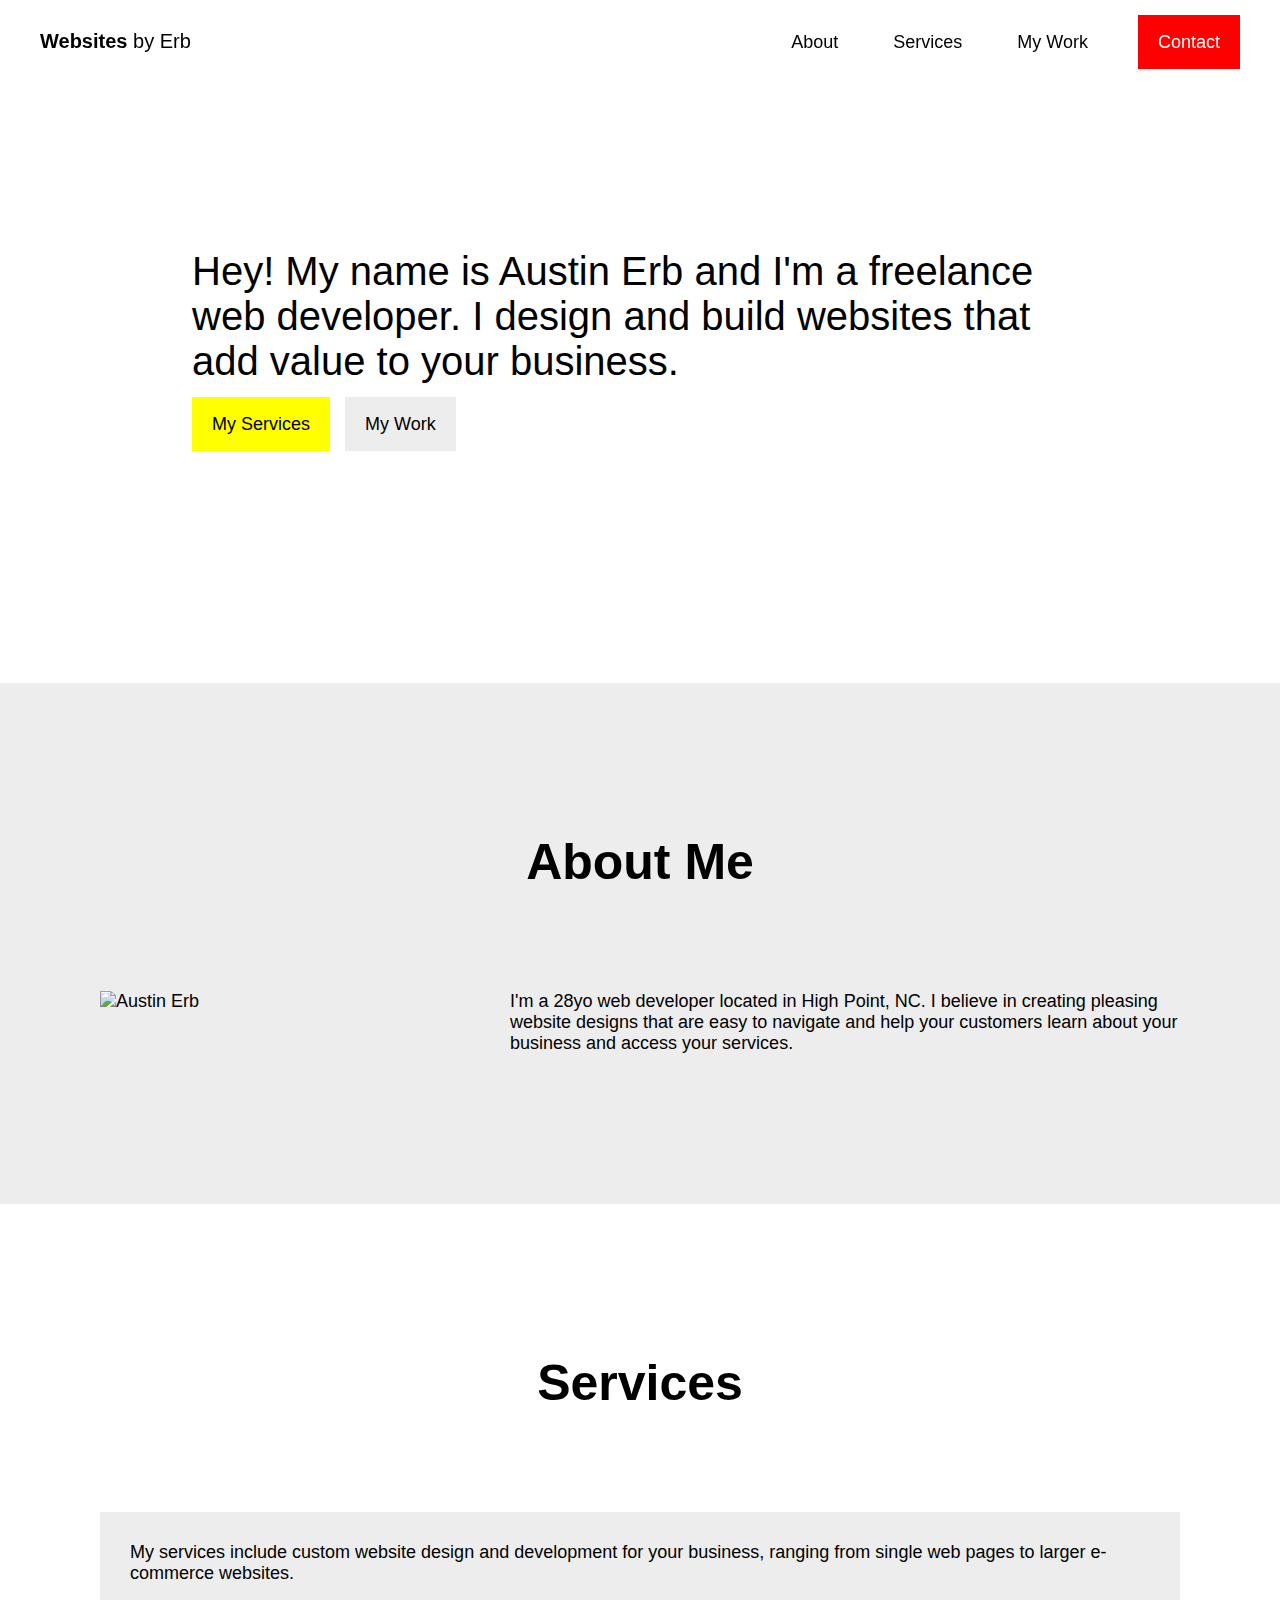
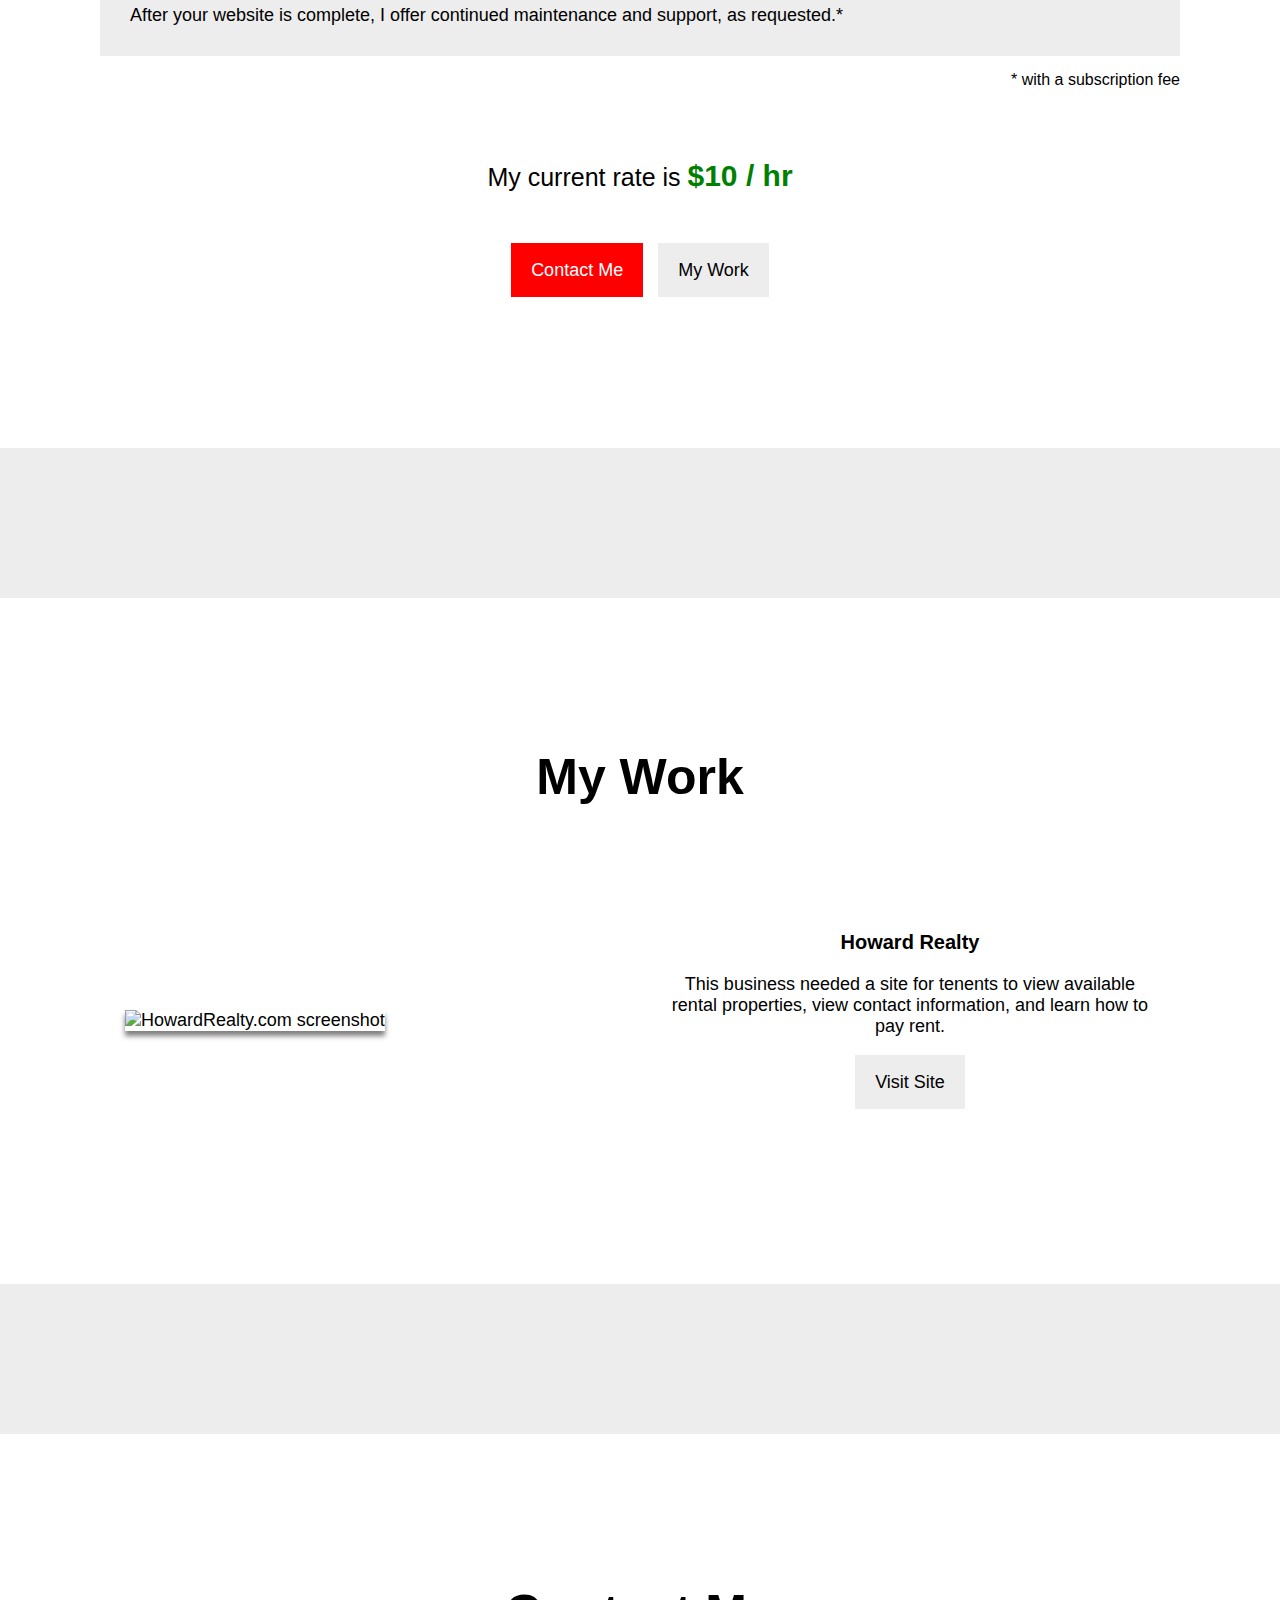
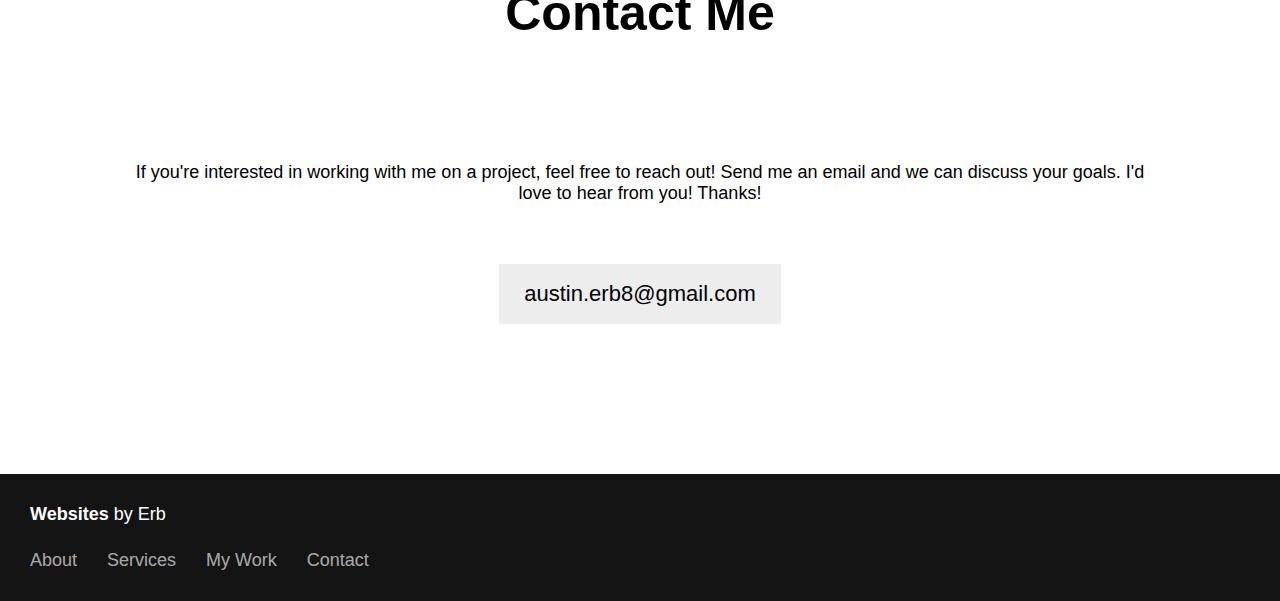
==== index.html @ 7e8a3392 "minor update" ====
<!DOCTYPE html>
<html lang="en" dir="ltr">
  <head>
    <meta charset="utf-8">
    <title>Websites by Erb</title>
    <meta name="viewport" content="width=device-width, initial-scale=1" />
    <link rel="stylesheet" href="styles.css">
    <script defer src="scripts.js" charset="utf-8"></script>
    <script src="http://localhost:35729/livereload.js" charset="utf-8"></script>
  </head>
  <body>
    <div class="body-content">

      <nav>
        <p><a href="index.html"><strong>Websites</strong> by Erb</a></p>
        <ul>
          <li><a href="#about">About</a></li>
          <li><a href="#services">Services</a></li>
          <li><a href="#work">My Work</a></li>
          <li><a href="#contact">Contact</a></li>
        </ul>
      </nav>

      <div class="hero">
        <div class="hero-content">
          <h2>Hey! My name is Austin Erb and I'm a freelance web developer. I design
            and build websites that add value to your business.</h2>
          <ul>
            <li><a href="#services">My Services</a></li>
            <li><a href="#work">My Work</a></li>
          </ul>
        </div>
      </div>

      <div class="about" id="about">
        <h3>About Me</h3>
        <div class="about-content">
          <div class="about-img">
            <img src="me.jpg" alt="Austin Erb">
          </div>
          <div class="about-desc">
            <div class="about-desc-content">
              <p>I'm a 28yo web developer located in High Point, NC. I
                believe in creating pleasing website designs that are
                easy to navigate and help your customers learn about your business
                and access your services.</p>
            </div>
          </div>
        </div>
      </div>

      <div class="services" id="services">
        <h3>Services</h3>
        <div class="services-desc">
          <p>My services include custom website design and development for
          your business, ranging from single web pages to larger e-commerce
          websites.</p>
          <br>
          <p>After your website is complete, I offer continued maintenance and
          support, as requested.*</p>
        </div>
        <p class="services-asterix">* with a subscription fee</p>
        <p class="services-rate">My current rate is <span>$10 / hr</span></p>
        <ul>
          <li><a href="#contact">Contact Me</a></li>
          <li><a href="#work">My Work</a></li>
        </ul>
      </div>

      <div class="divider"></div>

      <div class="work" id="work">
        <h3>My Work</h3>
        <div class="work-item">
          <div class="work-item-img">
            <img src="howardrealty.jpg" alt="HowardRealty.com screenshot">
          </div>
          <div class="work-item-desc">
            <div class="work-item-desc-content">
              <h4>Howard Realty</h4>
              <p class="work-item-desc-info">This business needed a site for tenents to view available
                rental properties, view contact information, and learn how to pay rent.</p>
              <p class="work-item-link"><a href="http://www.jackhowardrealty.com/" target="_blank">Visit Site</a><p>
            </div>
          </div>
        </div>
      </div>

      <div class="divider"></div>

      <div class="contact" id="contact">
        <h3>Contact Me</h3>
        <p class="contact-p">If you're interested in working with me on a project, feel free to reach
        out! Send me an email and we can discuss your goals. I'd love to hear from you! Thanks!</p>

        <div class="contact-email">
          <p><a href="mailto:austin.erb8@gmail.com">austin.erb8@gmail.com</a></p>
        </div>

        <!-- <form class="contact-form" action="" method="">
          <input type="text" name="name" value="" placeholder="Full Name"><br>
          <input type="text" name="email" value="" placeholder="Email"><br>
          <input type="text" name="subject" value="" placeholder="Subject"><br>
          <textarea name="message" rows="8" placeholder="Message"></textarea><br>
          <input type="submit" value="Submit">
        </form> -->
      </div>

      <footer>
        <a class="footer-name" href="index.html"><strong>Websites</strong> by Erb</a>
        <ul>
          <li><a href="#about">About</a></li>
          <li><a href="#services">Services</a></li>
          <li><a href="#work">My Work</a></li>
          <li><a href="#contact">Contact</a></li>
        </ul>
      </footer>
    </div>

    <div class="shapes-container">
      <div class="rect1 shape"></div>
      <div class="rect2 shape"></div>
      <div class="rect3 shape"></div>
      <div class="rect4 shape"></div>

      <div class="circ1 shape"></div>
      <div class="circ2 shape"></div>
      <div class="circ3 shape"></div>
      <div class="circ4 shape"></div>

      <div class="tri1 shape"></div>
      <div class="tri2 shape"></div>
    </div>
  </body>
</html>
---- styles.css ----
:root {
  --color-light-grey: rgba(220,220,220,.5);
  --color-dark-grey: rgba(20,20,20,1);
  --nav-height: 83px;
  --vertical-padding: 150px;
}

* {
  padding: 0;
  margin: 0;
  box-sizing: border-box;
  font-family: sans-serif;
}

a {
  text-decoration: none;
  color: black;
}

h3 {
  font-size: 50px;
}

body {
  width: 100%;
  height: 100vh;
  padding-top: var(--nav-height);
  font-size: 18px;
}

.body-content {
  position: relative;
  z-index: 1;
}

/* nav */

nav {
  background-color: rgba(255,255,255,.5);
  position: fixed;
  top: 0;
  width: 100%;
  height: var(--nav-height);
}

nav p {
  display: inline-block;
  padding: 30px 40px;
  font-size: 20px;
}

nav p a:hover {
  text-decoration: underline;
}

nav ul {
  list-style: none;
  display: inline-block;
  position: absolute;
  right: 40px;
}

nav ul li {
  display: inline-block;
  padding-top: 32px;
}

nav ul li a {
  padding: 17px 20px;;
  margin-left: 10px;
}

nav ul li a:hover {
  background-color: var(--color-light-grey);
}

nav ul li:last-child a {
  background-color: red;
  color: white;
  margin-left: 25px;
}

nav ul li:last-child a:hover {
  background-color: var(--color-light-grey);
  color: black;
}

/* hero */

.hero {
  display: grid;
  grid-template: 1fr / 1fr;
  align-items: center;
  justify-items: center;
  height: 600px;
  padding-bottom: var(--nav-height);
}

.hero-content {
  width: 70%;
}

.hero h2 {
  font-size: 40px;
  font-weight: normal;
  margin-bottom: 30px;
}

.hero ul {
  list-style: none;
}

.hero ul li {
  display: inline-block;
}

.hero ul li {
  margin-right: 10px;
}

.hero ul li a {
  padding: 17px 20px;
}

.hero ul li:first-child a {
  background-color: yellow;
}

.hero ul li:first-child a:hover {
  background-color: var(--color-light-grey);
}

.hero ul li:last-child a {
  background-color: var(--color-light-grey);
}

.hero ul li:last-child a:hover {
  background-color: white;
}

/* about */

.about {
  background-color: var(--color-light-grey);
  padding: var(--vertical-padding) 100px;
  font-size: var(--p-font-size);
}

.about h3 {
  margin-bottom: 100px;
  text-align: center;
}

.about-content {
  display: grid;
  grid-template: 1fr / 1fr 2fr;
}

.about img {
  width: 100%;
}

.about .about-desc {
  padding-left: 50px;
  display: grid;
  grid-template: 1fr / 1fr;
  align-items: center;
}

/* services */

.services {
  padding: var(--vertical-padding) 100px;
}

.services h3 {
  text-align: center;
  margin-bottom: 100px;
}

.services .services-desc {
  padding: 30px;
  background-color: var(--color-light-grey);
  margin-bottom: 15px;
}

.services .services-asterix {
  font-size: 16px;
  text-align: right;
  margin-bottom: 70px;
}

.services .services-rate {
  text-align: center;
  font-size: 25px;
  margin-bottom: 50px;
}

.services .services-rate span {
  color: green;
  font-weight: bold;
  font-size: 30px;
  /* vertical-align: middle; */
}

.services ul {
  text-align: center;
}

.services ul li {
  display: inline-block;
  padding: 17px 0;
}

.services ul li:first-child {
  margin-right: 10px;
}

.services ul li:first-child a {
  background-color: red;
  color: white;
}

.services ul li:first-child a:hover {
  background-color: var(--color-light-grey);
  color: black;
}

.services ul li a {
  background-color: var(--color-light-grey);
  padding: 17px 20px;
}

.services ul li a:hover {
  background-color: white;
  padding: 17px 20px;
}

/* divider */

.divider {
  height: 150px;
  background-color: var(--color-light-grey);
}

/* my work */

.work {
  padding: var(--vertical-padding) 100px;
}

.work h3 {
  margin-bottom: 100px;
  text-align: center;
}

.work .work-item {
  display: grid;
  grid-template: 1fr / 1fr 1fr;
  align-items: center;
  background-color: rgba(255,255,255,0.5);
  padding: 25px;
}

.work .work-item .work-item-img img {
  width: 100%;
  box-shadow: 0px 5px 5px 0px rgba(0,0,0,0.5);
  -webkit-box-shadow: 0px 5px 5px 0px rgba(0,0,0,0.5);
  -moz-box-shadow: 0px 5px 5px 0px rgba(0,0,0,0.5);
}

.work .work-item .work-item-desc {
  padding-left: 25px;
  display: grid;
  grid-template: 1fr / 1fr;
  align-items: center;
  text-align: center;
}

.work .work-item .work-item-desc h4 {
  text-align: center;
  margin-bottom: 20px;
  font-size: 20px;
}

.work .work-item .work-item-desc .work-item-desc-info {
  margin-bottom: 35px;
}

.work .work-item .work-item-desc .work-item-link {
  text-align: center;
  margin: 20px 0 16px;
}

.work .work-item .work-item-desc .work-item-link a {
  padding: 17px 20px;
  background-color: var(--color-light-grey);
  color: black;
}

.work .work-item .work-item-desc .work-item-link a:hover {
  background-color: white;
}

/* contact */

.contact {
  padding: var(--vertical-padding) 100px;
}

.contact h3 {
  text-align: center;
  margin-bottom: 100px;
}

.contact .contact-p {
  margin-bottom: 40px;
  text-align: center;
  background-color: rgba(255,255,255,.5);
  padding: 20px;
}

.contact .contact-email {
  display: grid;
  grid-template: 1fr / 1fr;
  align-items: center;
}

.contact .contact-email p {
  display: inline-block;
  padding: 17px 25px;
  margin: 0 auto;
  text-align: center;
  font-size: 22px;
  color: black;
  background-color: var(--color-light-grey);
}

.contact .contact-email p a:hover {
  text-decoration: underline;
}

/* footer */

footer {
  background-color: var(--color-dark-grey);
  padding: 30px;
}

footer a {
  color: white;
}

footer .footer-name {
  display: block;
  margin-bottom: 25px;
}

footer .footer-name:hover {
  text-decoration: underline;
}

footer ul {
  list-style: none;
}

footer ul li {
  display: inline-block;
  margin-right: 25px;
}

footer ul li a {
  color: rgba(255,255,255,.65);
}

footer ul li a:hover {
  color: white;
}

/* shapes */

.shapes-container {
  position: absolute;
  top: 0;
  left: 0;
  width: 100%;
  overflow-x: hidden;
  overflow-y: hidden;
}

.shape {
  opacity: 0.05;
  position: absolute;
}

.rect1 {
  width: 500px;
  height: 200px;
  background-color: red;
  left: 50%;
  top: 0;
  transform: rotate(50deg);
}

.rect2 {
  width: 5000px;
  height: 60px;
  background-color: green;
  left: 10%;
  top: 350px;
}

.rect3 {
  width: 500px;
  height: 700px;
  background-color: violet;
  top: 800px;
  left: -20%;
}

.rect4 {
  width: 1000px;
  height: 50px;
  background-color: green;
  top: 1900px;
  left: -20%;
}

.rect4 {
  width: 300px;
  height: 800px;
  background-color: indigo;
  top: 2250px;
  left: 0%;
}

.circ1 {
  width: 650px;
  height: 650px;
  border-radius: 50%;
  background-color: blue;
  top: -100px;
  left: -10%;
}

.circ2 {
  width: 700px;
  height: 700px;
  border-radius: 50%;
  background-color: orange;
  top: 1200px;
  left: 80%;
}

.circ3 {
  width: 300px;
  height: 300px;
  border-radius: 50%;
  background-color: yellow;
  top: 1500px;
  left: 90%;
}

.circ4 {
  width: 300px;
  height: 300px;
  border-radius: 50%;
  background-color: blue;
  top: 2000px;
  left: -10%;
}

.tri1 {
  border-left: 200px solid transparent;
  border-right: 200px solid transparent;
  border-top: 300px solid orange;
  top: 600px;
  left: 60%;
}

.tri2 {
  border-left: 200px solid transparent;
  border-right: 200px solid transparent;
  border-top: 300px solid red;
  top: 1700px;
  left: -10%;
  transform: rotate(50deg);
}
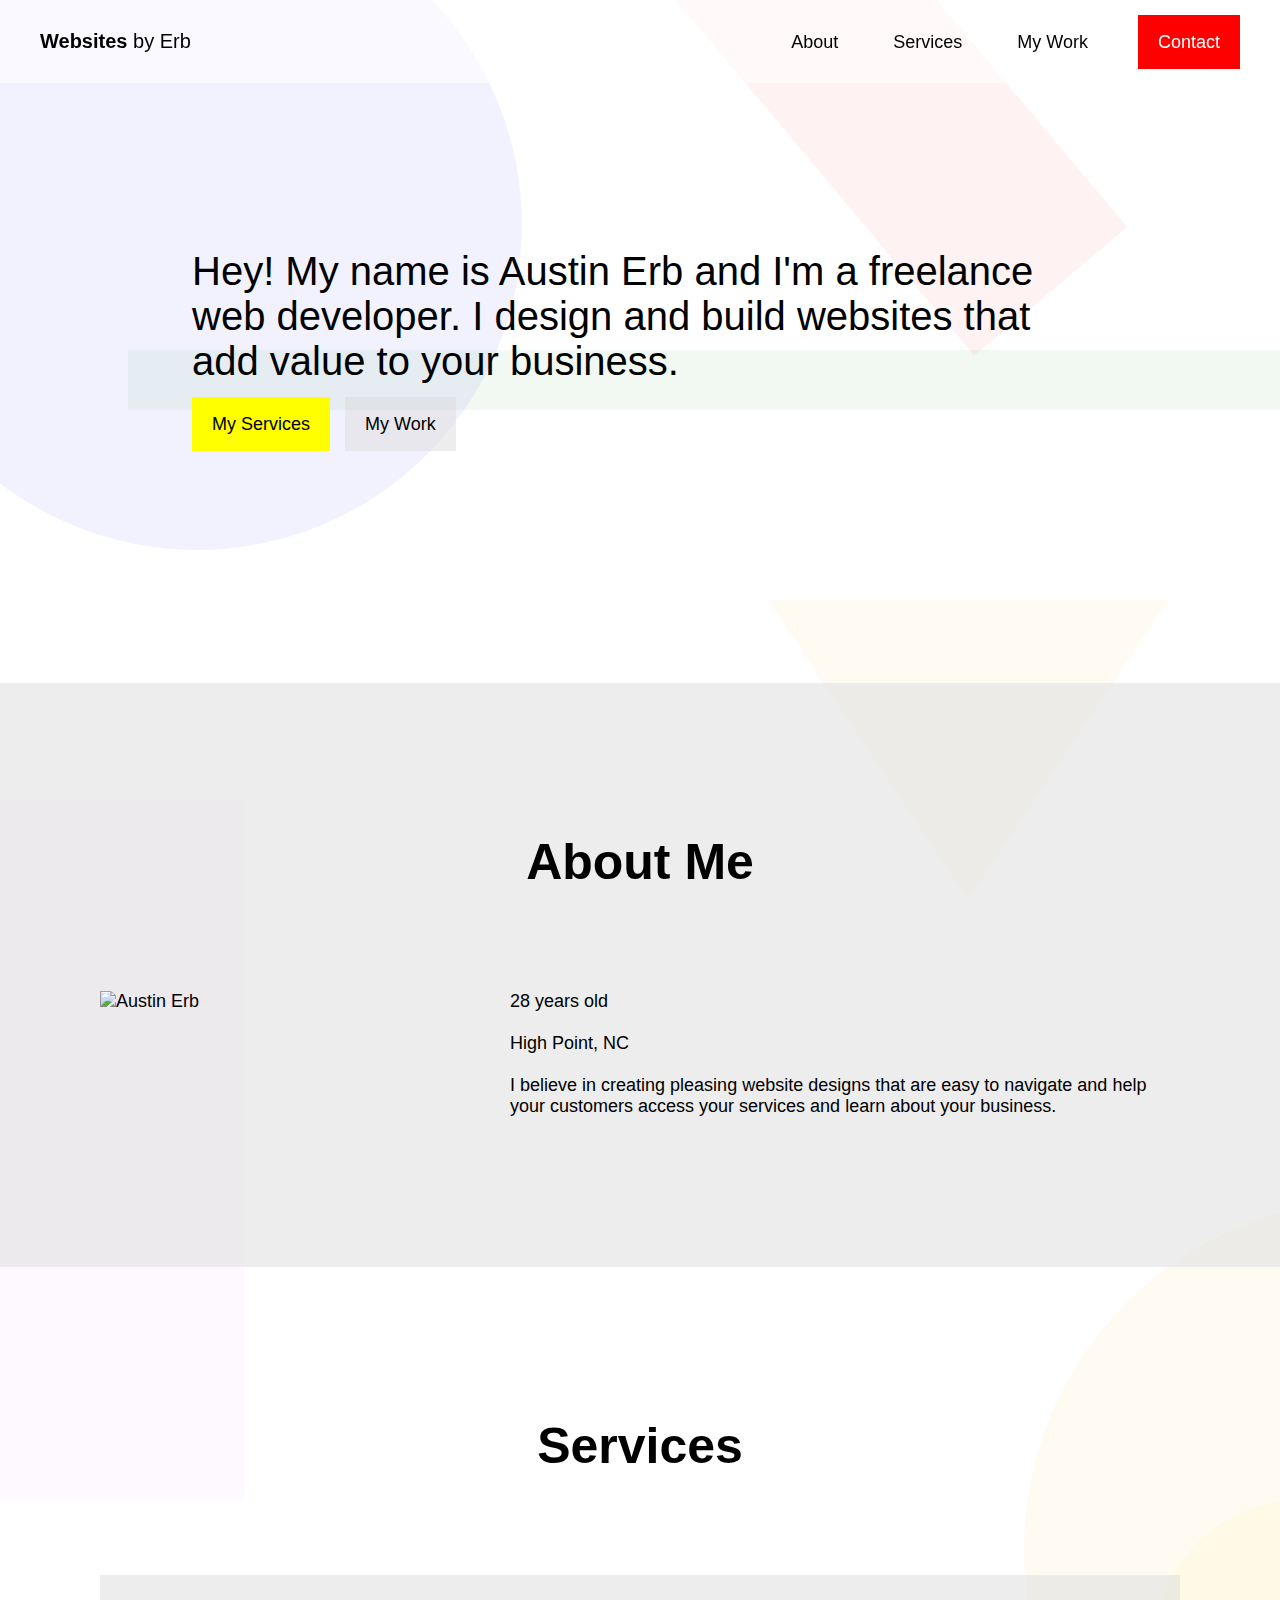
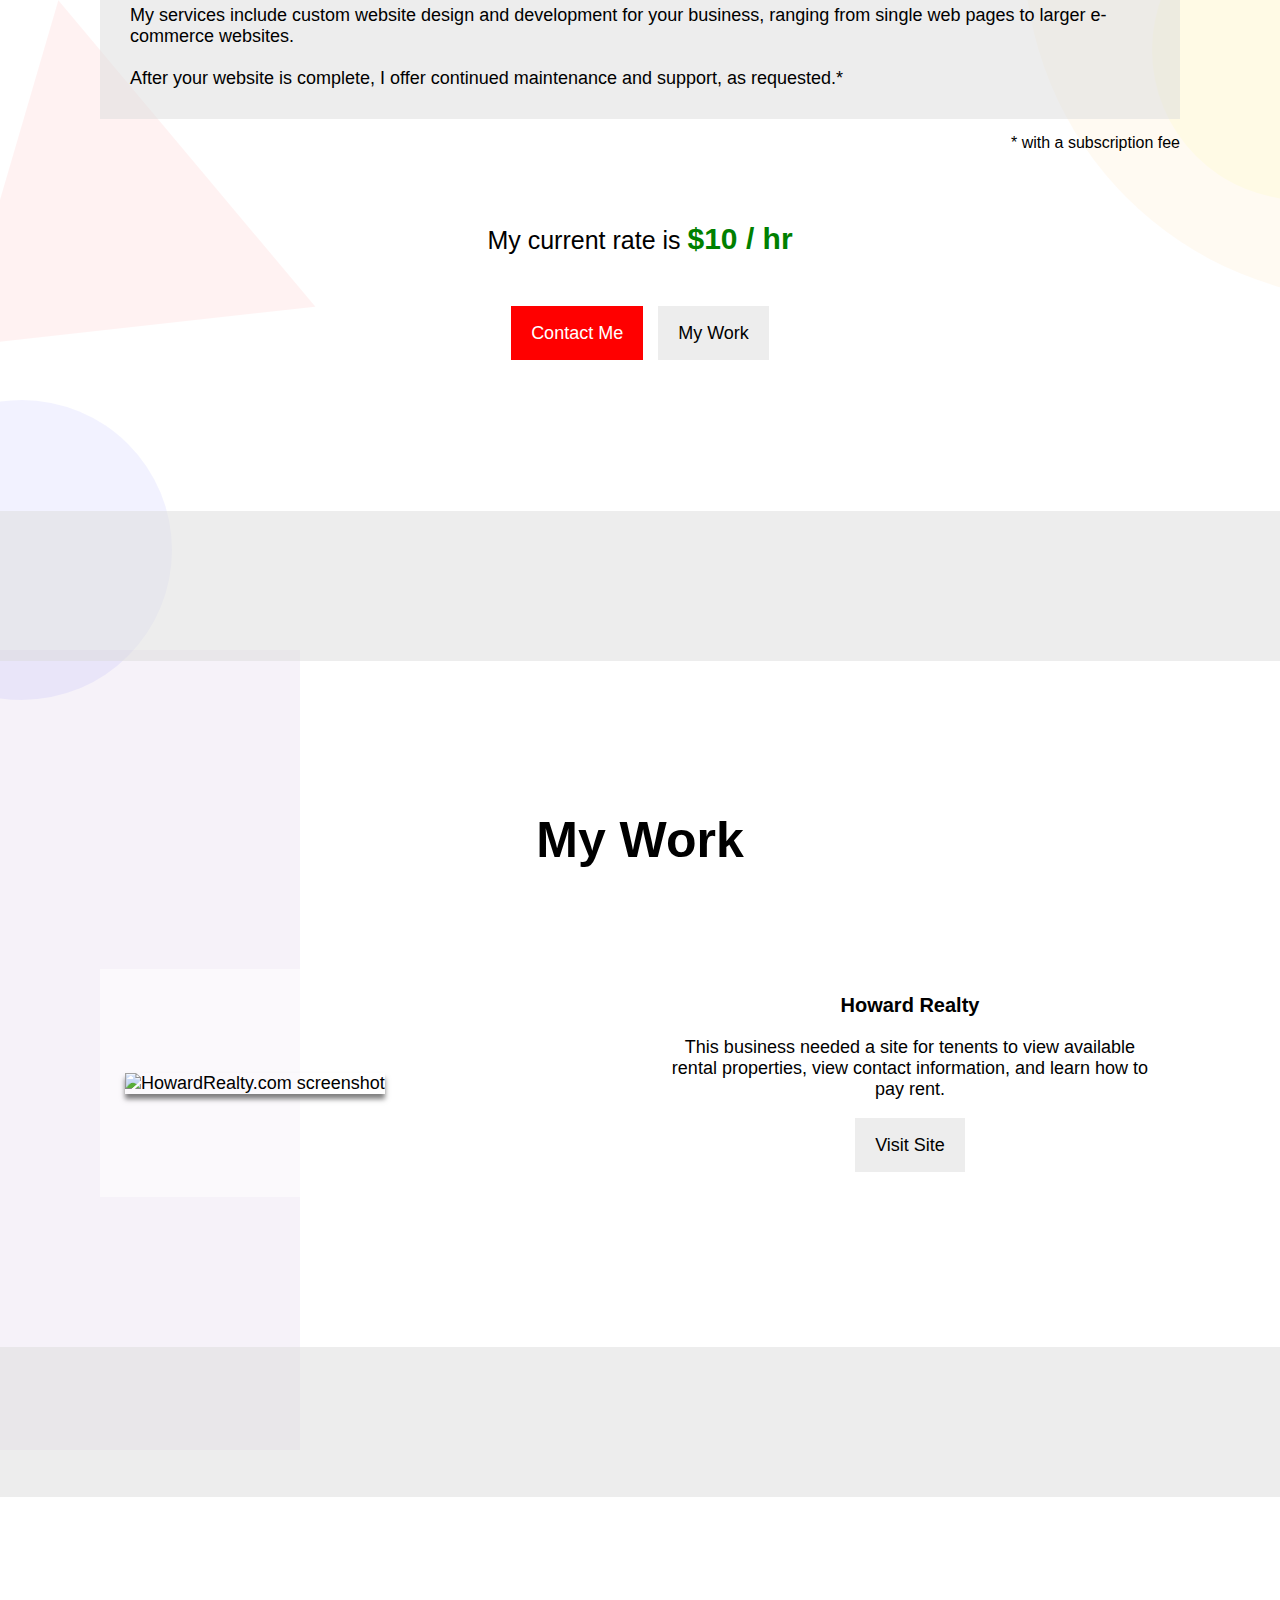
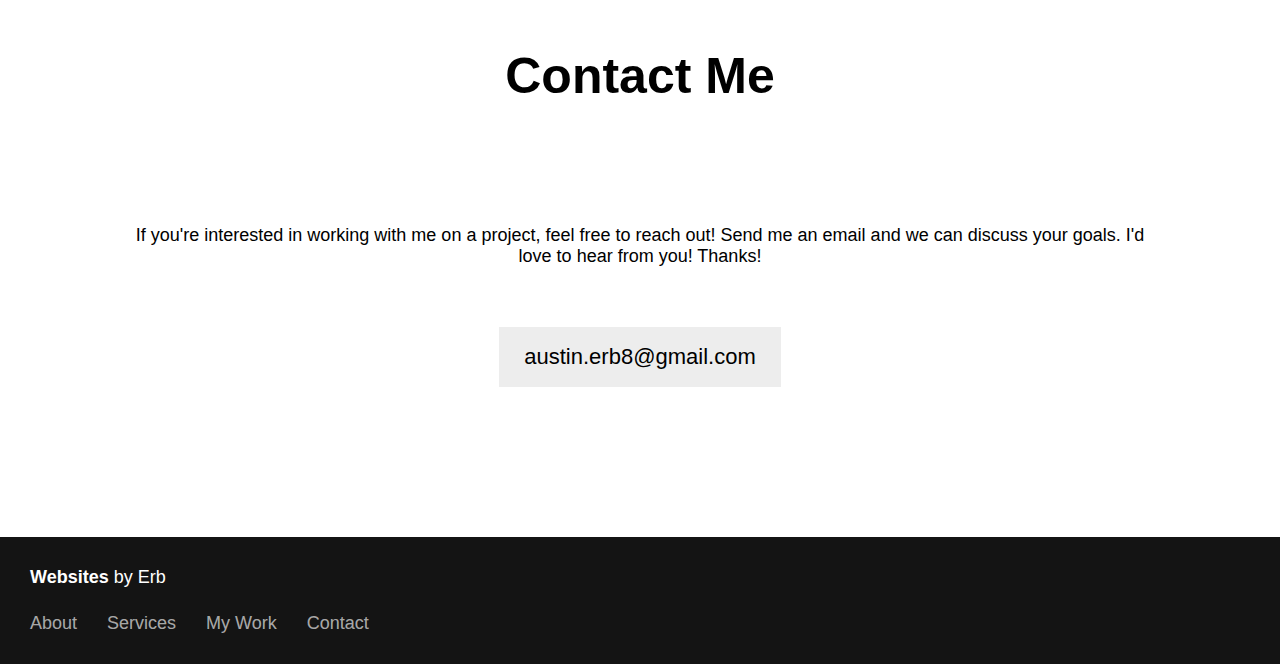
==== commit ed05d805: "add mobile menu" ====
--- a/index.html
+++ b/index.html
@@ -6,6 +6,7 @@
     <meta name="viewport" content="width=device-width, initial-scale=1" />
     <link rel="stylesheet" href="styles.css">
     <script defer src="scripts.js" charset="utf-8"></script>
+    <script src="https://kit.fontawesome.com/749b5d6312.js" crossorigin="anonymous"></script>
     <script src="http://localhost:35729/livereload.js" charset="utf-8"></script>
   </head>
   <body>
@@ -13,12 +14,24 @@
 
       <nav>
         <p><a href="index.html"><strong>Websites</strong> by Erb</a></p>
-        <ul>
+        <div class="nav-menu-btn">
+          <div class="nav-menu-bars"><i class="fa-solid fa-bars"></i></i></div>
+          <div class="nav-menu-close hidden"><i class="fa-solid fa-xmark"></i></div>
+        </div>
+        <ul class="nav-menu-desktop">
           <li><a href="#about">About</a></li>
           <li><a href="#services">Services</a></li>
           <li><a href="#work">My Work</a></li>
           <li><a href="#contact">Contact</a></li>
         </ul>
+        <div class="nav-menu-mobile-container hidden">
+          <ul class="nav-menu-mobile">
+            <li><a href="#about">About</a></li>
+            <li><a href="#services">Services</a></li>
+            <li><a href="#work">My Work</a></li>
+            <li><a href="#contact">Contact</a></li>
+          </ul>
+        </div>
       </nav>
 
       <div class="hero">
@@ -40,10 +53,13 @@
           </div>
           <div class="about-desc">
             <div class="about-desc-content">
-              <p>I'm a 28yo web developer located in High Point, NC. I
-                believe in creating pleasing website designs that are
-                easy to navigate and help your customers learn about your business
-                and access your services.</p>
+              <p class="age"><i class="fa-solid fa-child"></i> 28 years old</p>
+              <br>
+              <p class="location"><i class="fa-solid fa-location-dot"></i> High Point, NC</p>
+              <br>
+              <p class="quote"><i class="fa-solid fa-quote-left"></i> I believe in creating pleasing website designs that are
+                easy to navigate and help your customers access your services
+                and learn about your business.</p>
             </div>
           </div>
         </div>
--- a/styles.css
+++ b/styles.css
@@ -31,6 +31,10 @@
 .body-content {
   position: relative;
   z-index: 1;
+}
+
+.hidden {
+  display: none;
 }
 
 /* nav */
@@ -41,6 +45,10 @@
   top: 0;
   width: 100%;
   height: var(--nav-height);
+}
+
+nav .nav-menu-btn {
+  display: none;
 }
 
 nav p {
@@ -486,3 +494,60 @@
   left: -10%;
   transform: rotate(50deg);
 }
+
+/* media queries */
+
+@media (max-width: 785px) {
+
+  nav .nav-menu-btn {
+    display: block;
+    background-color: var(--color-light-grey);
+    display: inline-block;
+    padding: 17px 20px;
+    position: absolute;
+    z-index: 10;
+    right: 20px;
+    top: 14px;
+  }
+
+  nav .nav-menu-btn:hover {
+    cursor: pointer;
+    background-color: rgba(255,255,255,.5);
+  }
+
+  nav .nav-menu-btn .nav-menu-close {
+  }
+
+  nav .nav-menu-desktop {
+    display: none;
+  }
+
+  nav .nav-menu-mobile {
+    background-color: rgba(255,255,255,.95);
+    position: fixed;
+    right: 0;
+    top: 0;
+    padding: 100px;
+    height: 100vh;
+    display: grid;
+    grid-template: 1fr 1fr 1fr 1fr / 1fr;
+    padding: 100px;
+    align-items: center;
+    justify-items: center;
+  }
+
+  nav .nav-menu-mobile li {
+    display: block;
+    text-align: center;
+    padding-top: 0;
+    margin-bottom: 30px;
+  }
+
+  nav ul li a {
+    margin-left: 0;
+  }
+
+  nav ul li:last-child a {
+    margin-left: 0;
+  }
+}
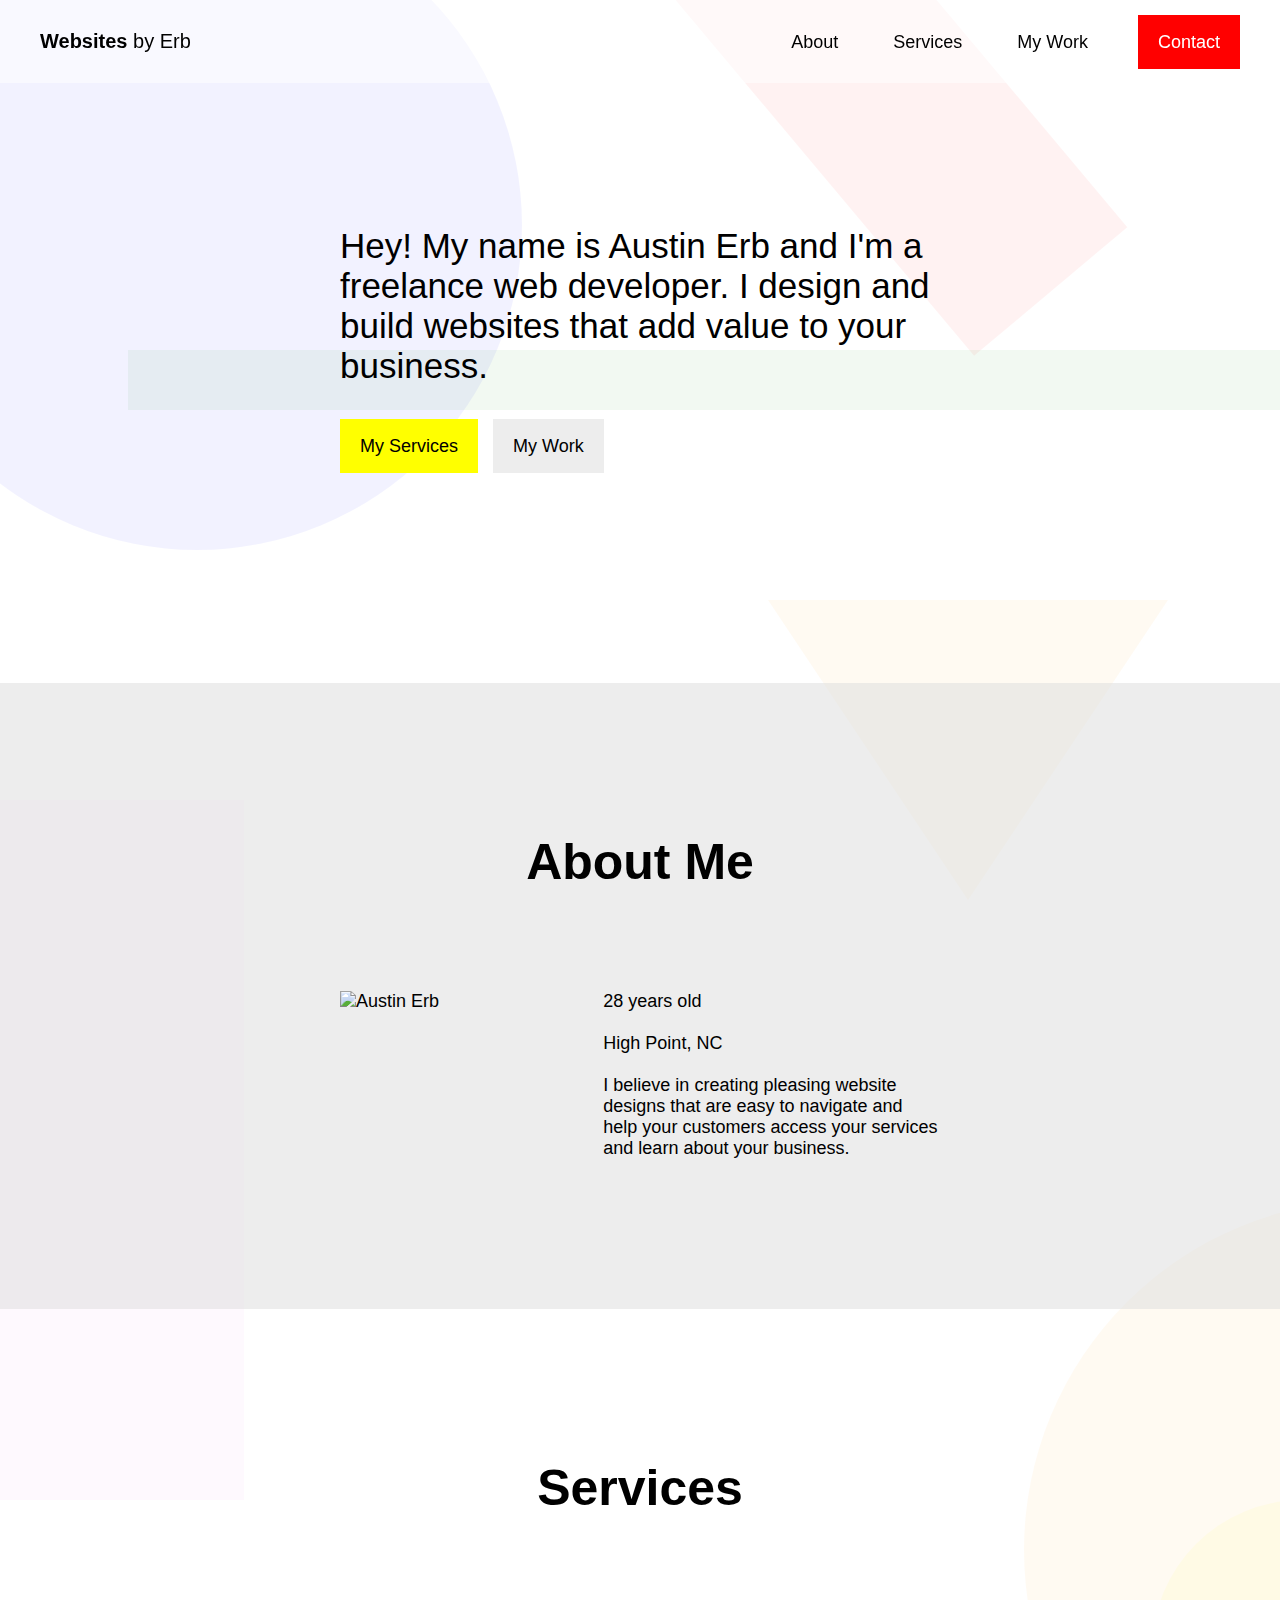
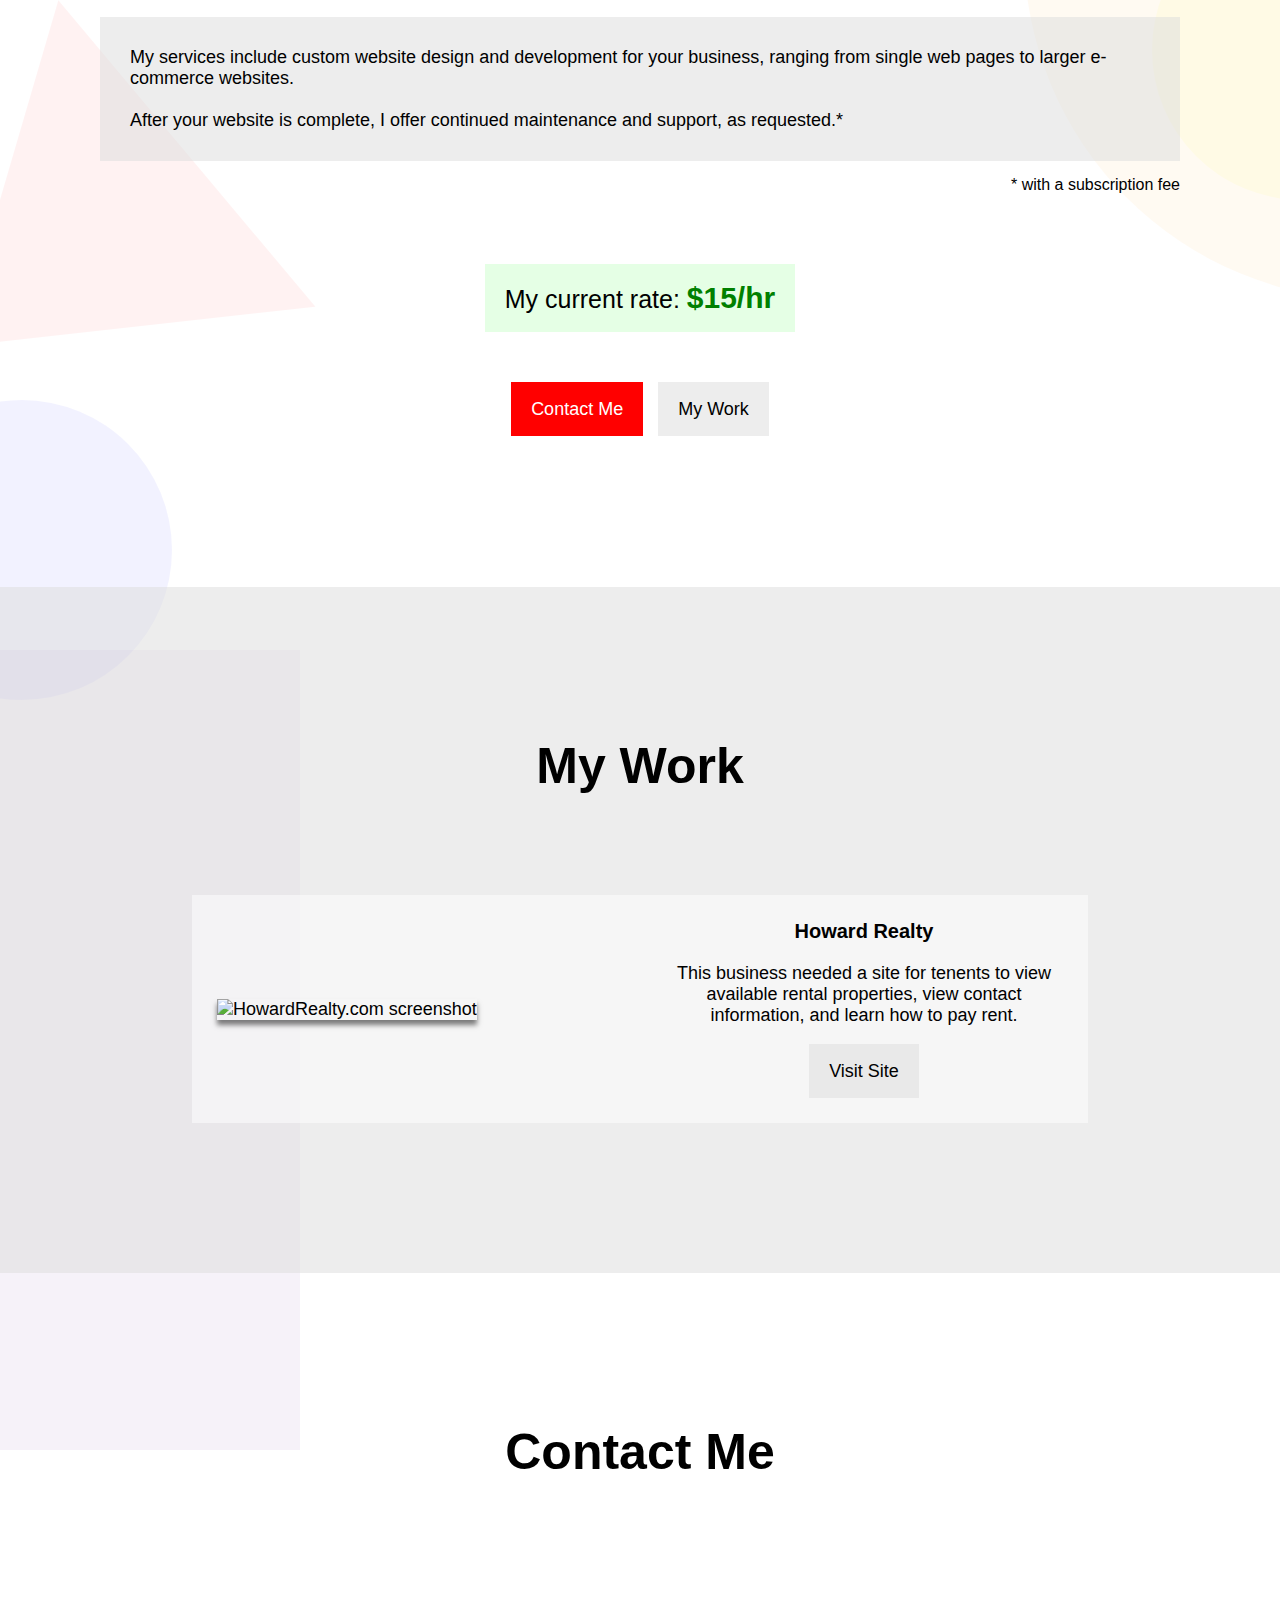
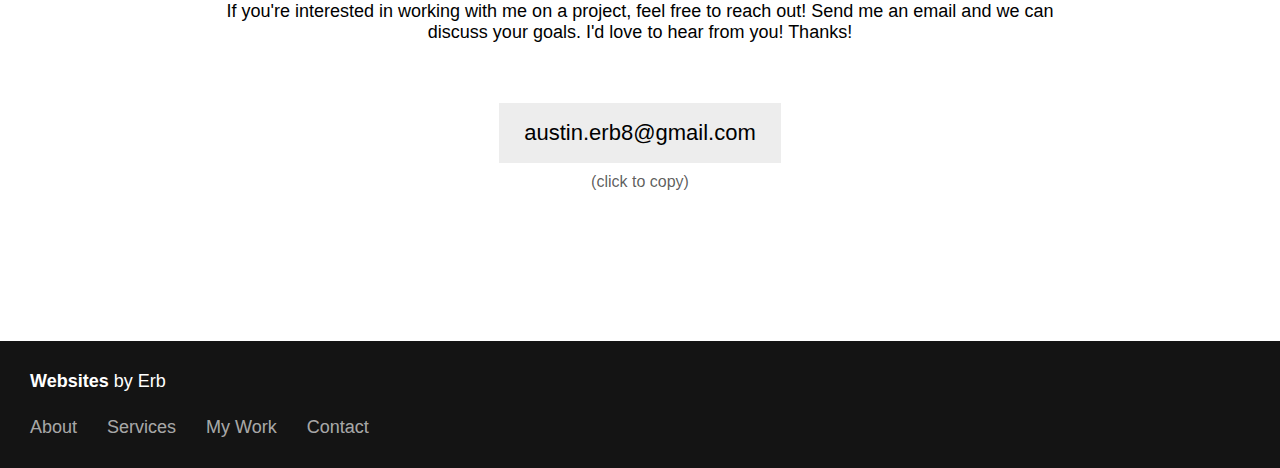
==== commit cc921304: "add mobile styles and copy to clipboard" ====
--- a/index.html
+++ b/index.html
@@ -32,6 +32,7 @@
             <li><a href="#contact">Contact</a></li>
           </ul>
         </div>
+        <div class="nav-menu-mobile-clickaway hidden"></div>
       </nav>
 
       <div class="hero">
@@ -53,13 +54,22 @@
           </div>
           <div class="about-desc">
             <div class="about-desc-content">
-              <p class="age"><i class="fa-solid fa-child"></i> 28 years old</p>
+              <p class="age">
+                <i class="fa-solid fa-child"></i>
+                <span>28 years old</span>
+              </p>
               <br>
-              <p class="location"><i class="fa-solid fa-location-dot"></i> High Point, NC</p>
+              <p class="location">
+                <i class="fa-solid fa-location-dot"></i>
+                <span>High Point, NC</span>
+              </p>
               <br>
-              <p class="quote"><i class="fa-solid fa-quote-left"></i> I believe in creating pleasing website designs that are
+              <p class="quote">
+                <i class="fa-solid fa-quote-left"></i>
+                <span>I believe in creating pleasing website designs that are
                 easy to navigate and help your customers access your services
-                and learn about your business.</p>
+                and learn about your business.</span>
+              </p>
             </div>
           </div>
         </div>
@@ -76,50 +86,51 @@
           support, as requested.*</p>
         </div>
         <p class="services-asterix">* with a subscription fee</p>
-        <p class="services-rate">My current rate is <span>$10 / hr</span></p>
+        <div class="services-rate">
+          <p>My current rate: <span>$15/hr</span></p>
+        </div>
         <ul>
           <li><a href="#contact">Contact Me</a></li>
           <li><a href="#work">My Work</a></li>
         </ul>
       </div>
 
-      <div class="divider"></div>
-
       <div class="work" id="work">
         <h3>My Work</h3>
-        <div class="work-item">
-          <div class="work-item-img">
-            <img src="howardrealty.jpg" alt="HowardRealty.com screenshot">
-          </div>
-          <div class="work-item-desc">
-            <div class="work-item-desc-content">
-              <h4>Howard Realty</h4>
-              <p class="work-item-desc-info">This business needed a site for tenents to view available
-                rental properties, view contact information, and learn how to pay rent.</p>
-              <p class="work-item-link"><a href="http://www.jackhowardrealty.com/" target="_blank">Visit Site</a><p>
+        <div class="work-content">
+          <div class="work-item">
+            <div class="work-item-img">
+              <img src="howardrealty.jpg" alt="HowardRealty.com screenshot">
+            </div>
+            <div class="work-item-desc">
+              <div class="work-item-desc-content">
+                <h4>Howard Realty</h4>
+                <p class="work-item-desc-info">This business needed a site for tenents to view available
+                  rental properties, view contact information, and learn how to pay rent.</p>
+                <p class="work-item-link"><a href="http://www.jackhowardrealty.com/" target="_blank">Visit Site</a><p>
+              </div>
             </div>
           </div>
         </div>
       </div>
 
-      <div class="divider"></div>
-
       <div class="contact" id="contact">
         <h3>Contact Me</h3>
-        <p class="contact-p">If you're interested in working with me on a project, feel free to reach
-        out! Send me an email and we can discuss your goals. I'd love to hear from you! Thanks!</p>
+        <div class="contact-content">
+          <p class="contact-p">If you're interested in working with me on a project, feel free to reach
+          out! Send me an email and we can discuss your goals. I'd love to hear from you! Thanks!</p>
 
-        <div class="contact-email">
-          <p><a href="mailto:austin.erb8@gmail.com">austin.erb8@gmail.com</a></p>
+          <div class="contact-email">
+            <p>austin.erb8@gmail.com</p>
+          </div>
+          <p class="contact-email-message">(click to copy)</p>
         </div>
 
-        <!-- <form class="contact-form" action="" method="">
-          <input type="text" name="name" value="" placeholder="Full Name"><br>
-          <input type="text" name="email" value="" placeholder="Email"><br>
-          <input type="text" name="subject" value="" placeholder="Subject"><br>
-          <textarea name="message" rows="8" placeholder="Message"></textarea><br>
-          <input type="submit" value="Submit">
-        </form> -->
+        <div class="contact-email-display-msg-container hidden">
+          <div class="contact-email-display-msg">
+            <p>Copied!</p>
+          </div>
+        </div>
       </div>
 
       <footer>
--- a/styles.css
+++ b/styles.css
@@ -61,34 +61,34 @@
   text-decoration: underline;
 }
 
-nav ul {
+nav .nav-menu-desktop {
   list-style: none;
   display: inline-block;
   position: absolute;
   right: 40px;
 }
 
-nav ul li {
+nav .nav-menu-desktop li {
   display: inline-block;
   padding-top: 32px;
 }
 
-nav ul li a {
+nav .nav-menu-desktop li a {
   padding: 17px 20px;;
   margin-left: 10px;
 }
 
-nav ul li a:hover {
-  background-color: var(--color-light-grey);
-}
-
-nav ul li:last-child a {
+nav .nav-menu-desktop li a:hover {
+  background-color: var(--color-light-grey);
+}
+
+nav .nav-menu-desktop li:last-child a {
   background-color: red;
   color: white;
   margin-left: 25px;
 }
 
-nav ul li:last-child a:hover {
+nav .nav-menu-desktop li:last-child a:hover {
   background-color: var(--color-light-grey);
   color: black;
 }
@@ -106,12 +106,13 @@
 
 .hero-content {
   width: 70%;
+  max-width: 600px;
 }
 
 .hero h2 {
-  font-size: 40px;
+  font-size: 35px;
   font-weight: normal;
-  margin-bottom: 30px;
+  margin-bottom: 50px;
 }
 
 .hero ul {
@@ -150,7 +151,7 @@
 
 .about {
   background-color: var(--color-light-grey);
-  padding: var(--vertical-padding) 100px;
+  padding: var(--vertical-padding) 0;
   font-size: var(--p-font-size);
 }
 
@@ -162,6 +163,10 @@
 .about-content {
   display: grid;
   grid-template: 1fr / 1fr 2fr;
+  width: 70%;
+  max-width: 600px;
+  margin: 0 auto;
+  column-gap: 50px;
 }
 
 .about img {
@@ -169,10 +174,19 @@
 }
 
 .about .about-desc {
-  padding-left: 50px;
   display: grid;
   grid-template: 1fr / 1fr;
   align-items: center;
+}
+
+.about .about-desc-content p {
+  display: grid;
+  grid-template: 1fr / 20px 1fr;
+  column-gap: 10px;
+}
+
+.about .about-desc-content i {
+  text-align: center;
 }
 
 /* services */
@@ -199,16 +213,25 @@
 }
 
 .services .services-rate {
-  text-align: center;
   font-size: 25px;
   margin-bottom: 50px;
-}
-
-.services .services-rate span {
+  display: grid;
+  grid-template: 1fr / 1fr;
+  align-items: center;
+}
+
+.services .services-rate p {
+  display: inline-block;
+  text-align: center;
+  background-color: rgba(0,255,0,.1);
+  padding: 17px 20px;
+  margin: 0 auto;
+}
+
+.services .services-rate p span {
   color: green;
   font-weight: bold;
   font-size: 30px;
-  /* vertical-align: middle; */
 }
 
 .services ul {
@@ -244,22 +267,21 @@
   padding: 17px 20px;
 }
 
-/* divider */
-
-.divider {
-  height: 150px;
-  background-color: var(--color-light-grey);
-}
-
 /* my work */
 
 .work {
-  padding: var(--vertical-padding) 100px;
+  padding: var(--vertical-padding) 0;
+  background-color: var(--color-light-grey);
 }
 
 .work h3 {
   margin-bottom: 100px;
   text-align: center;
+}
+
+.work-content {
+  width: 70%;
+  margin: 0 auto;
 }
 
 .work .work-item {
@@ -313,12 +335,17 @@
 /* contact */
 
 .contact {
-  padding: var(--vertical-padding) 100px;
+  padding: var(--vertical-padding) 0;
 }
 
 .contact h3 {
   text-align: center;
   margin-bottom: 100px;
+}
+
+.contact-content {
+  width: 70%;
+  margin: 0 auto;
 }
 
 .contact .contact-p {
@@ -332,6 +359,7 @@
   display: grid;
   grid-template: 1fr / 1fr;
   align-items: center;
+  margin-bottom: 10px;
 }
 
 .contact .contact-email p {
@@ -346,6 +374,36 @@
 
 .contact .contact-email p a:hover {
   text-decoration: underline;
+}
+
+.contact .contact-email-message {
+  text-align: center;
+  color: rgba(0,0,0,.65);
+  font-size: 16px;
+}
+
+.contact .contact-email-display-msg-container {
+  position: fixed;
+  top: 0;
+  left: 0;
+  width: 100%;
+  height: 100vh;
+  z-index: 5;
+}
+
+.contact .contact-email-display-msg {
+  width: 100%;
+  height: 100vh;
+  display: grid;
+  grid-template: 1fr / 1fr;
+  align-items: center;
+  justify-items: center;
+}
+
+.contact .contact-email-display-msg p {
+  background-color: red;
+  padding: 17px 20px;
+  color: white;
 }
 
 /* footer */
@@ -375,6 +433,10 @@
 footer ul li {
   display: inline-block;
   margin-right: 25px;
+}
+
+footer ul li:last-child {
+  margin-right: 0;
 }
 
 footer ul li a {
@@ -497,7 +559,52 @@
 
 /* media queries */
 
+@media (max-width: 600px) {
+  .hero h2 {
+    font-size: 30px;
+  }
+
+  .about-content {
+    grid-template: 1fr / 2fr 3fr;
+  }
+}
+
 @media (max-width: 785px) {
+  .hero-content {
+    width: 90%;
+  }
+
+  .about-content {
+    width: 90%;
+    column-gap: 35px;
+  }
+
+  .services {
+    width: 90%;
+    margin: 0 auto;
+    padding-left: 0;
+    padding-right: 0;
+  }
+
+  .work {
+    padding-left: 0;
+    padding-right: 0;
+  }
+
+  .work-content {
+    width: 90%;
+  }
+
+  .contact-content {
+    width: 90%;
+  }
+
+  /* nav */
+
+  nav p {
+    display: inline-block;
+    padding-left: 20px;
+  }
 
   nav .nav-menu-btn {
     display: block;
@@ -522,18 +629,46 @@
     display: none;
   }
 
-  nav .nav-menu-mobile {
+  nav .nav-menu-mobile-container {
     background-color: rgba(255,255,255,.95);
     position: fixed;
     right: 0;
     top: 0;
-    padding: 100px;
     height: 100vh;
+    align-items: center;
+    justify-items: center;
+    z-index: 9;
+  }
+
+  nav .nav-menu-mobile {
     display: grid;
     grid-template: 1fr 1fr 1fr 1fr / 1fr;
-    padding: 100px;
-    align-items: center;
-    justify-items: center;
+    row-gap: 30px;
+    padding: 120px;
+  }
+
+  nav .nav-menu-mobile {
+    list-style: none;
+  }
+
+  nav .nav-menu-mobile li a {
+    padding: 17px 20px;
+    margin-left: 10px;
+  }
+
+  nav .nav-menu-mobile li a:hover {
+    background-color: var(--color-light-grey);
+  }
+
+  nav .nav-menu-mobile li:last-child a {
+    background-color: red;
+    color: white;
+    margin-left: 25px;
+  }
+
+  nav .nav-menu-mobile li:last-child a:hover {
+    background-color: var(--color-light-grey);
+    color: black;
   }
 
   nav .nav-menu-mobile li {
@@ -543,11 +678,20 @@
     margin-bottom: 30px;
   }
 
-  nav ul li a {
+  nav .nav-menu-mobile li a {
     margin-left: 0;
   }
 
-  nav ul li:last-child a {
+  nav .nav-menu-mobile li:last-child a {
     margin-left: 0;
   }
-}
+
+  nav .nav-menu-mobile-clickaway {
+    position: fixed;
+    width: 100%;
+    height: 100vh;
+    top: 0;
+    left: 0;
+    z-index: 8;
+  }
+}
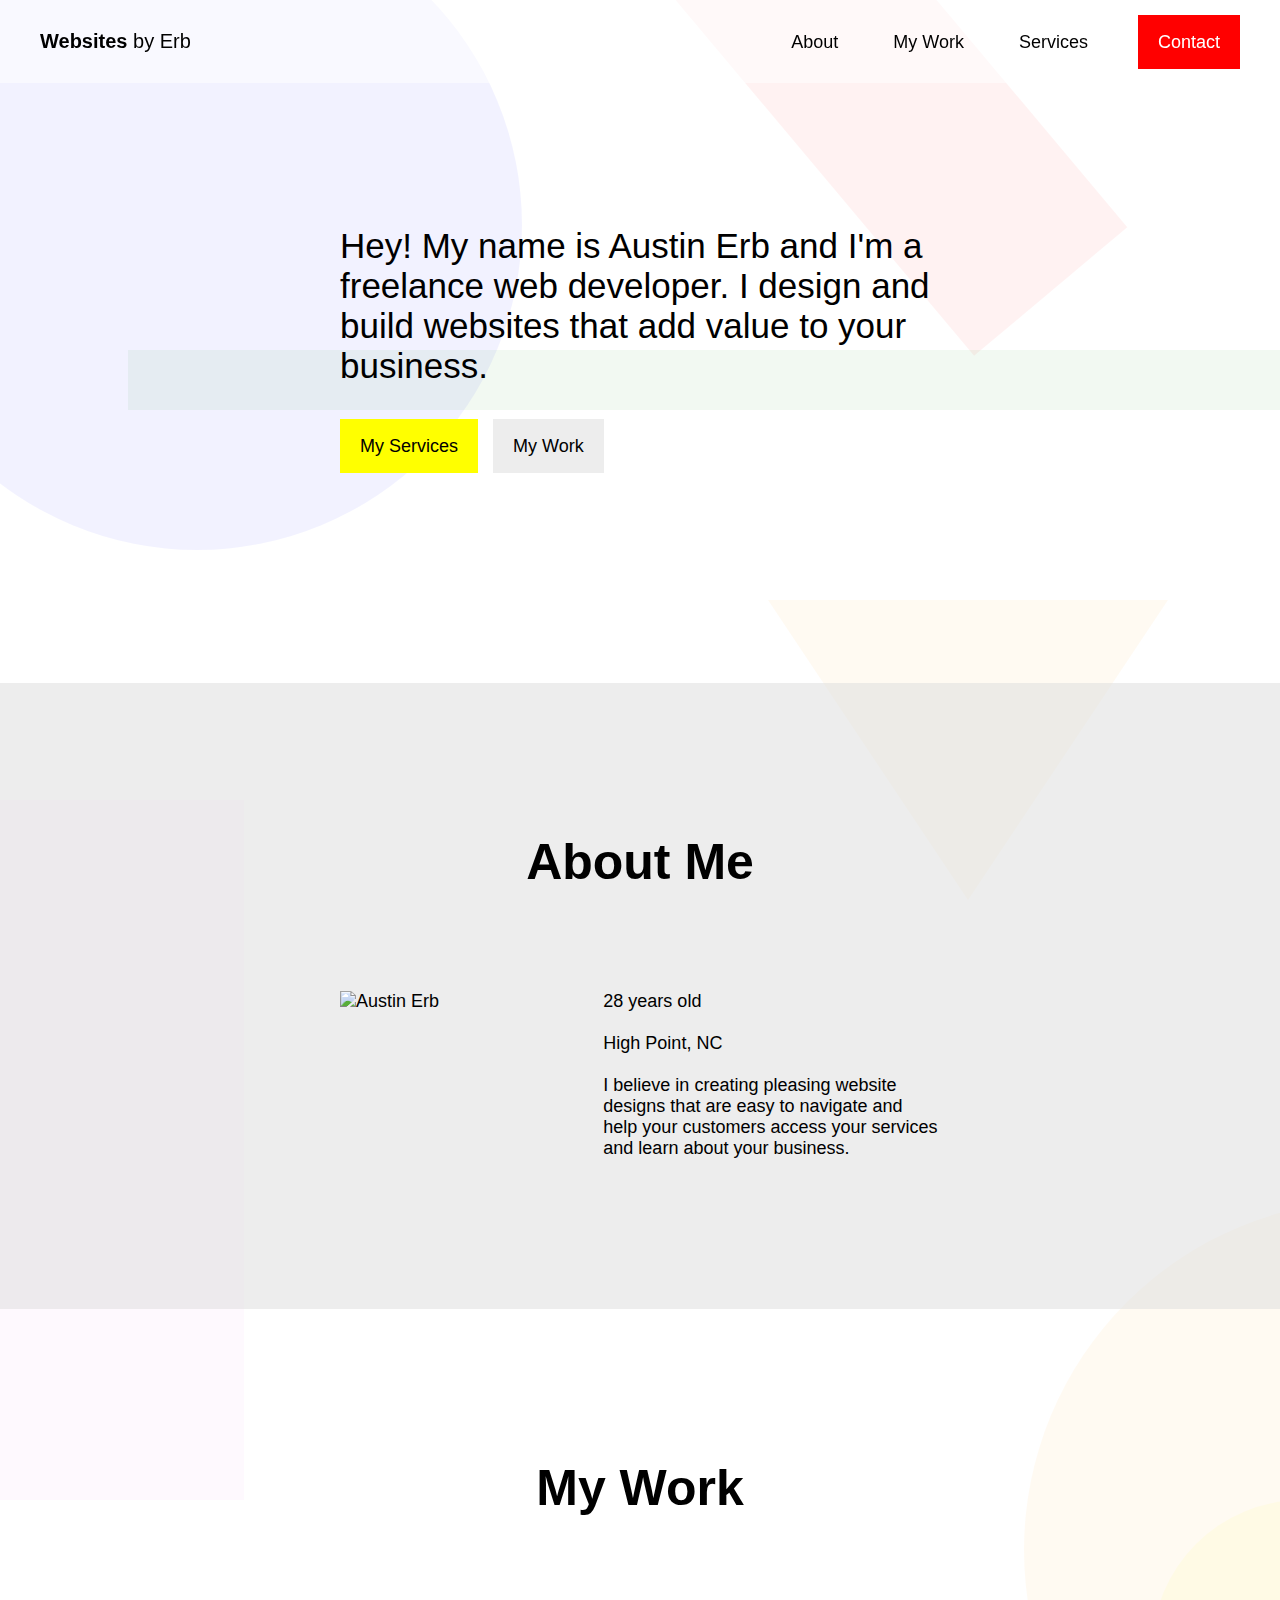
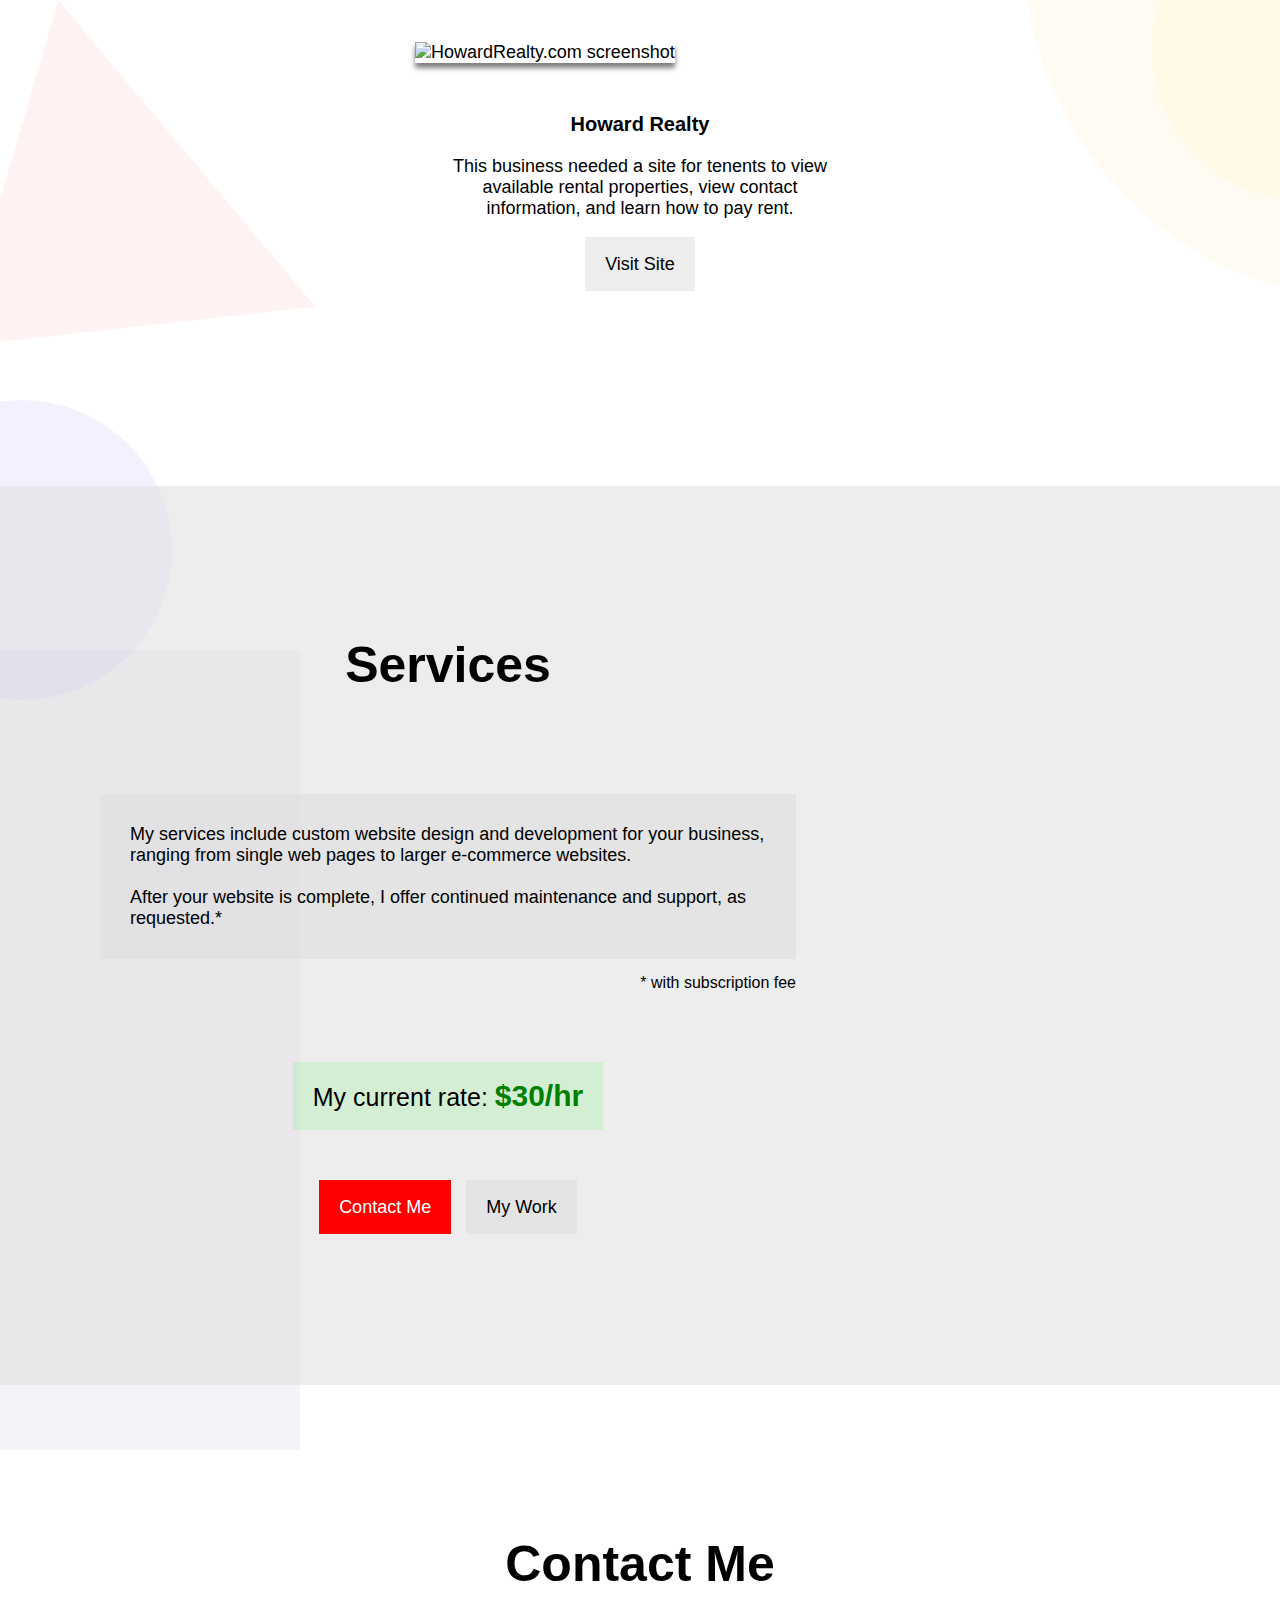
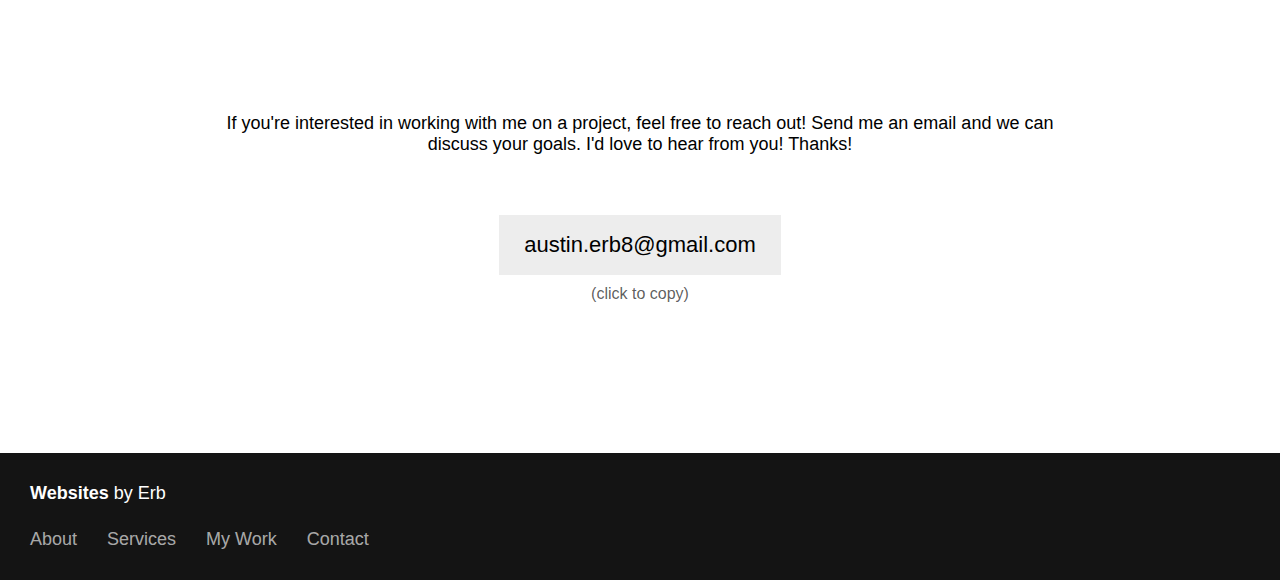
==== commit 6e6109a1: "minor style updates" ====
--- a/index.html
+++ b/index.html
@@ -20,15 +20,15 @@
         </div>
         <ul class="nav-menu-desktop">
           <li><a href="#about">About</a></li>
+          <li><a href="#work">My Work</a></li>
           <li><a href="#services">Services</a></li>
-          <li><a href="#work">My Work</a></li>
           <li><a href="#contact">Contact</a></li>
         </ul>
         <div class="nav-menu-mobile-container hidden">
           <ul class="nav-menu-mobile">
             <li><a href="#about">About</a></li>
+            <li><a href="#work">My Work</a></li>
             <li><a href="#services">Services</a></li>
-            <li><a href="#work">My Work</a></li>
             <li><a href="#contact">Contact</a></li>
           </ul>
         </div>
@@ -75,26 +75,6 @@
         </div>
       </div>
 
-      <div class="services" id="services">
-        <h3>Services</h3>
-        <div class="services-desc">
-          <p>My services include custom website design and development for
-          your business, ranging from single web pages to larger e-commerce
-          websites.</p>
-          <br>
-          <p>After your website is complete, I offer continued maintenance and
-          support, as requested.*</p>
-        </div>
-        <p class="services-asterix">* with a subscription fee</p>
-        <div class="services-rate">
-          <p>My current rate: <span>$15/hr</span></p>
-        </div>
-        <ul>
-          <li><a href="#contact">Contact Me</a></li>
-          <li><a href="#work">My Work</a></li>
-        </ul>
-      </div>
-
       <div class="work" id="work">
         <h3>My Work</h3>
         <div class="work-content">
@@ -111,6 +91,28 @@
               </div>
             </div>
           </div>
+        </div>
+      </div>
+
+      <div class="services" id="services">
+        <div class="services-content">
+          <h3>Services</h3>
+          <div class="services-desc">
+            <p>My services include custom website design and development for
+            your business, ranging from single web pages to larger e-commerce
+            websites.</p>
+            <br>
+            <p>After your website is complete, I offer continued maintenance and
+            support, as requested.*</p>
+          </div>
+          <p class="services-asterix">* with subscription fee</p>
+          <div class="services-rate">
+            <p>My current rate: <span>$30/hr</span></p>
+          </div>
+          <ul>
+            <li><a href="#contact">Contact Me</a></li>
+            <li><a href="#work">My Work</a></li>
+          </ul>
         </div>
       </div>
 
--- a/styles.css
+++ b/styles.css
@@ -192,12 +192,18 @@
 /* services */
 
 .services {
+  background-color: var(--color-light-grey);
+  width: 100%;
+}
+
+.services h3 {
+  text-align: center;
+  margin-bottom: 100px;
+}
+
+.services-content {
   padding: var(--vertical-padding) 100px;
-}
-
-.services h3 {
-  text-align: center;
-  margin-bottom: 100px;
+  width: 70%;
 }
 
 .services .services-desc {
@@ -271,7 +277,6 @@
 
 .work {
   padding: var(--vertical-padding) 0;
-  background-color: var(--color-light-grey);
 }
 
 .work h3 {
@@ -285,11 +290,15 @@
 }
 
 .work .work-item {
-  display: grid;
-  grid-template: 1fr / 1fr 1fr;
   align-items: center;
   background-color: rgba(255,255,255,0.5);
   padding: 25px;
+  max-width: 500px;
+  margin: 0 auto;
+}
+
+.work .work-item .work-item-img {
+  margin-bottom: 30px;
 }
 
 .work .work-item .work-item-img img {
@@ -300,7 +309,7 @@
 }
 
 .work .work-item .work-item-desc {
-  padding-left: 25px;
+  padding: 20px;
   display: grid;
   grid-template: 1fr / 1fr;
   align-items: center;
@@ -579,7 +588,7 @@
     column-gap: 35px;
   }
 
-  .services {
+  .services-content {
     width: 90%;
     margin: 0 auto;
     padding-left: 0;
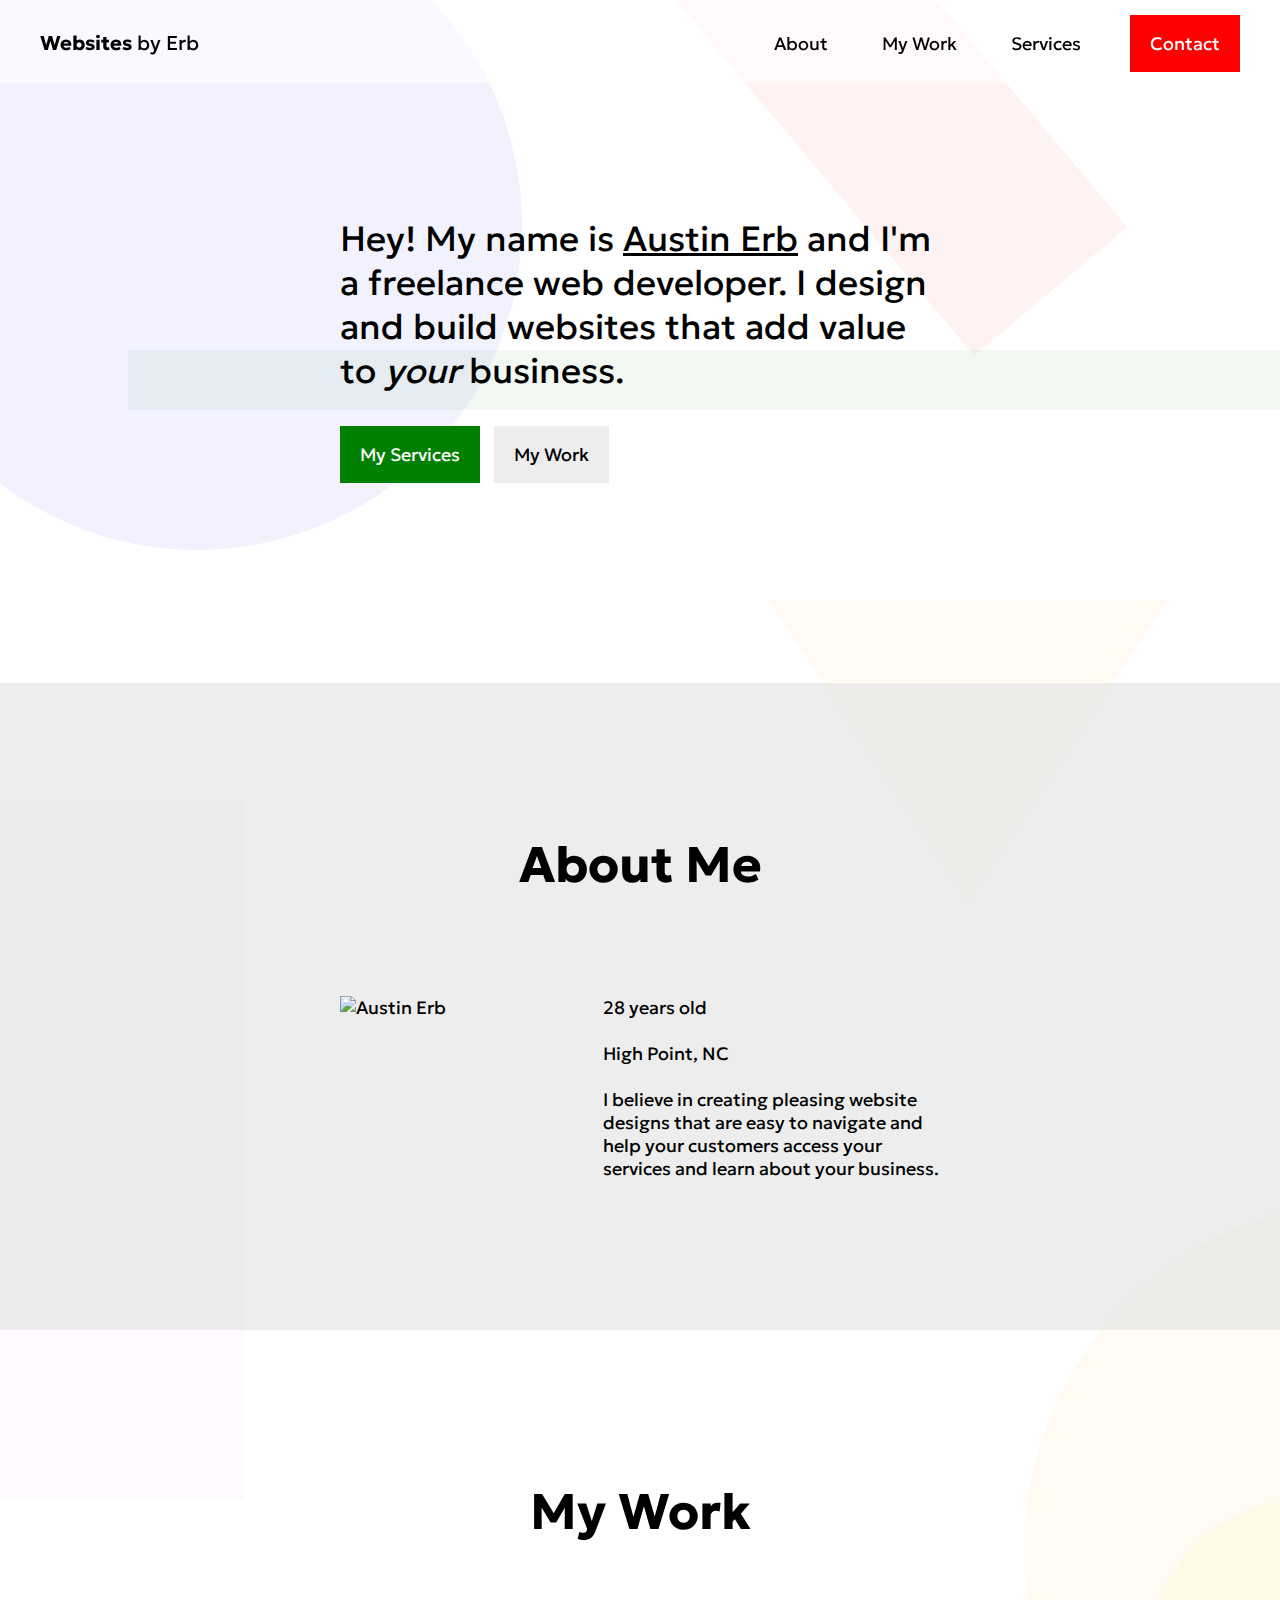
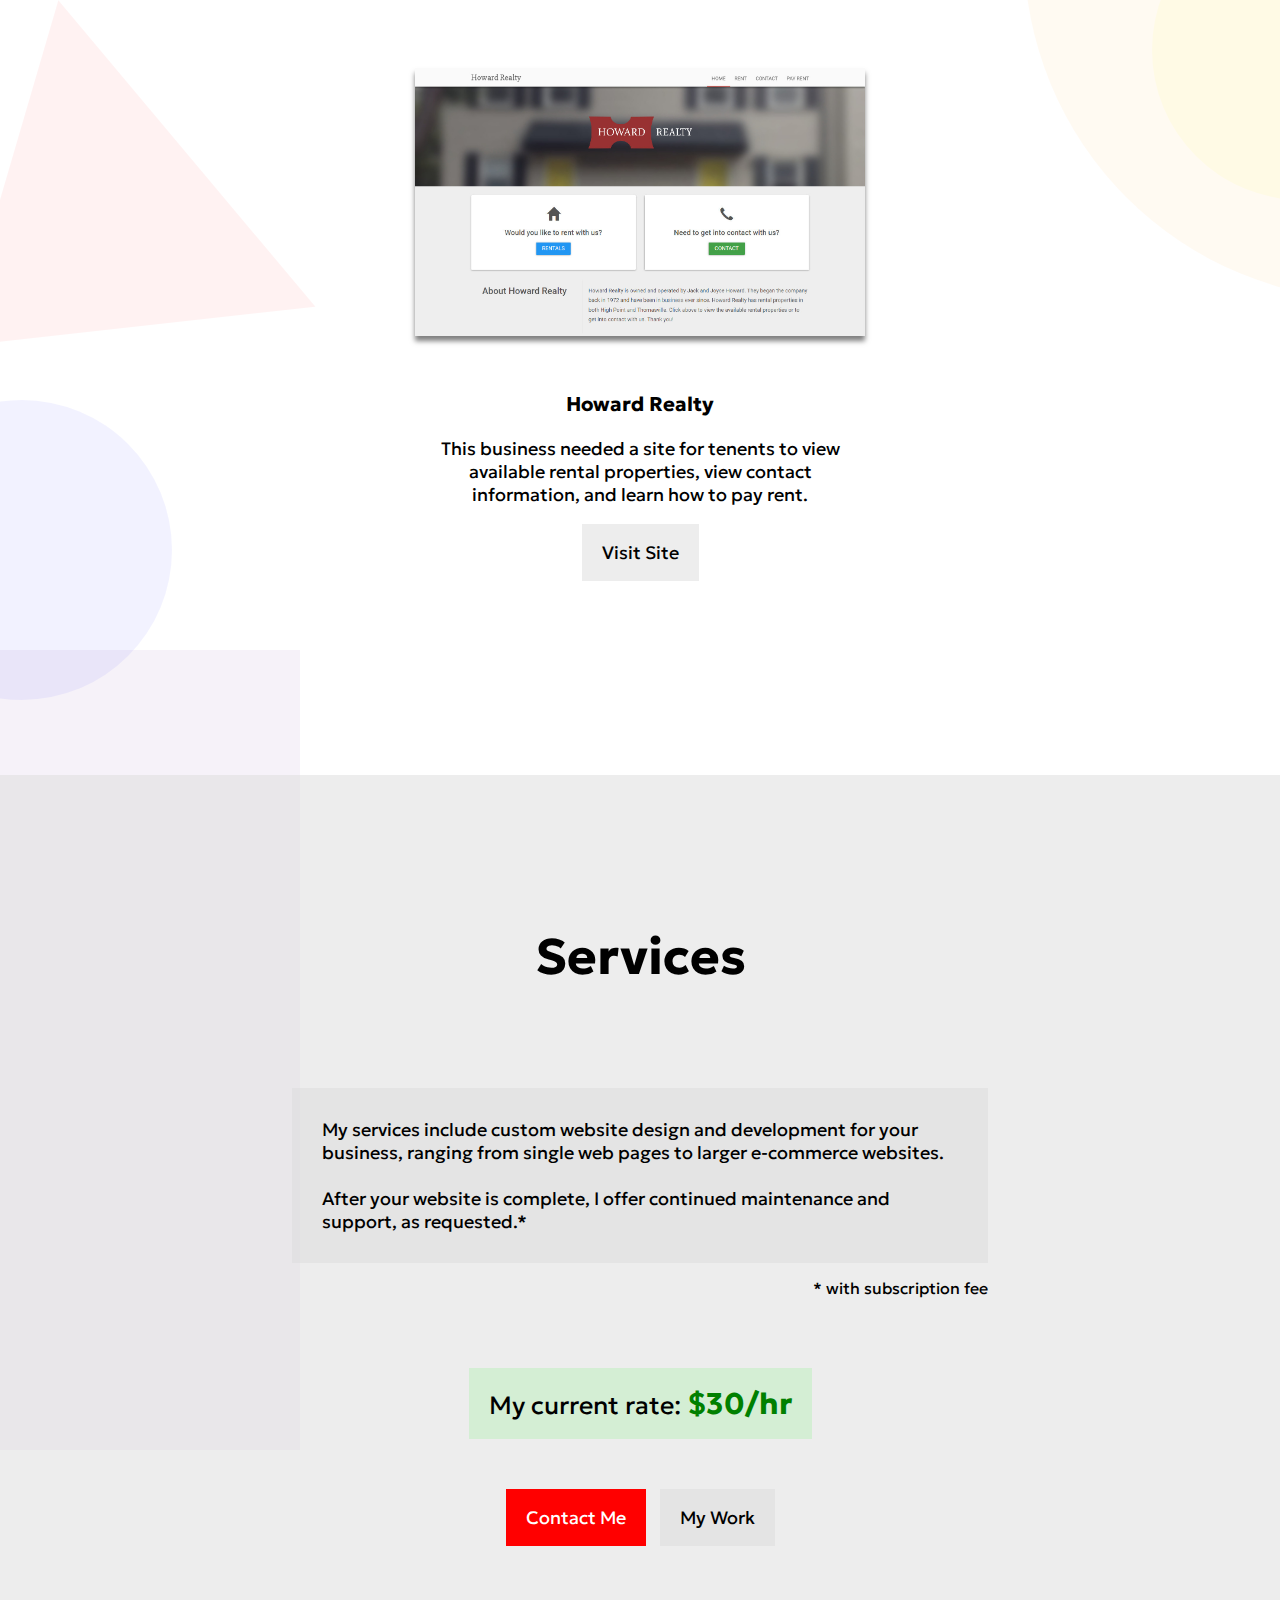
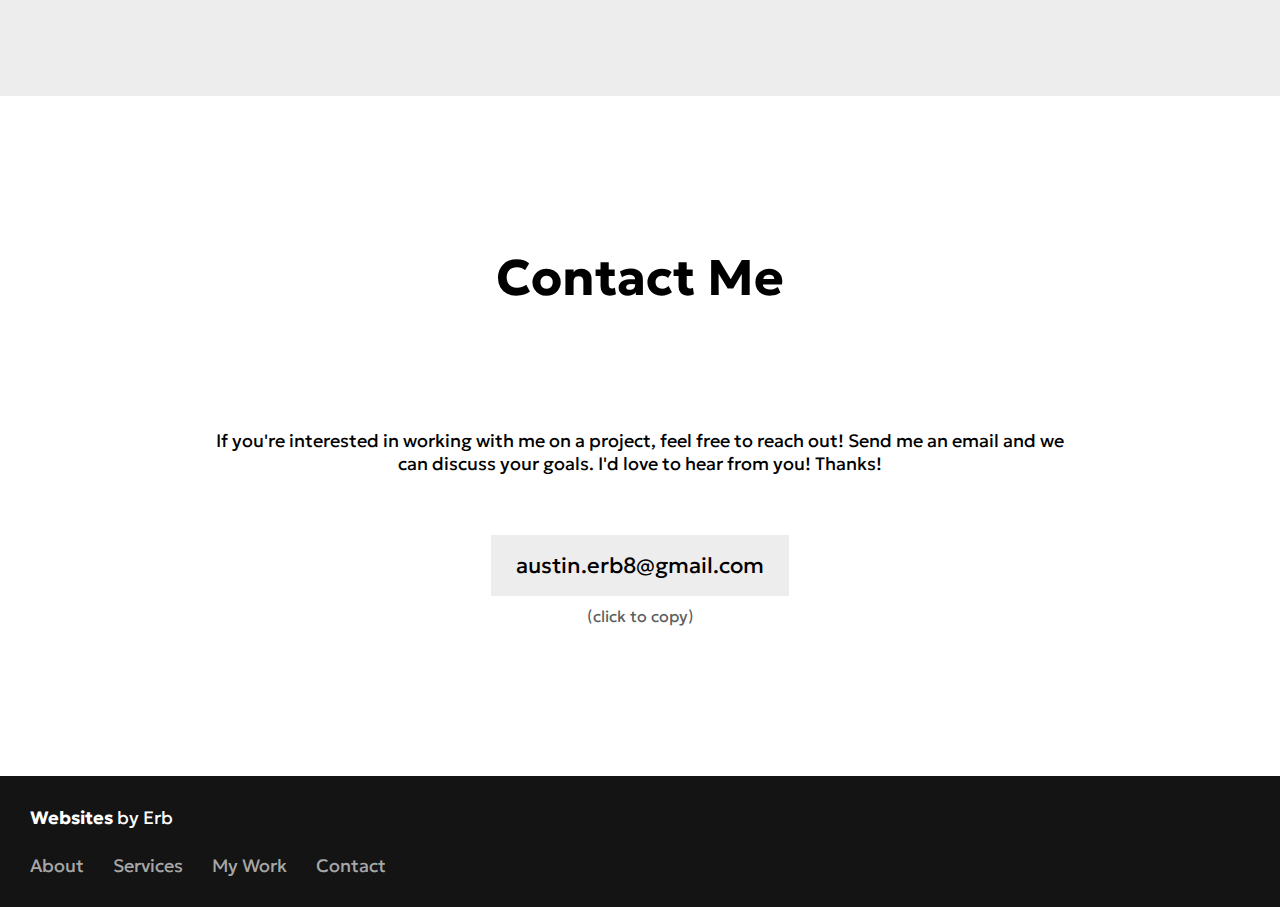
==== commit 3b2102f4: "minor updates" ====
--- a/index.html
+++ b/index.html
@@ -37,8 +37,8 @@
 
       <div class="hero">
         <div class="hero-content">
-          <h2>Hey! My name is Austin Erb and I'm a freelance web developer. I design
-            and build websites that add value to your business.</h2>
+          <h2>Hey! My name is <u>Austin Erb</u> and I'm a freelance web developer. I design
+            and build websites that add value to <em>your</em> business.</h2>
           <ul>
             <li><a href="#services">My Services</a></li>
             <li><a href="#work">My Work</a></li>
@@ -130,7 +130,7 @@
 
         <div class="contact-email-display-msg-container hidden">
           <div class="contact-email-display-msg">
-            <p>Copied!</p>
+            <p><span>Copied!</span></p>
           </div>
         </div>
       </div>
--- a/styles.css
+++ b/styles.css
@@ -1,3 +1,5 @@
+@import url('https://fonts.googleapis.com/css2?family=Geologica:wght@400;700&display=swap');
+
 :root {
   --color-light-grey: rgba(220,220,220,.5);
   --color-dark-grey: rgba(20,20,20,1);
@@ -9,7 +11,7 @@
   padding: 0;
   margin: 0;
   box-sizing: border-box;
-  font-family: sans-serif;
+  font-family: 'Geologica', sans-serif;
 }
 
 a {
@@ -132,11 +134,13 @@
 }
 
 .hero ul li:first-child a {
-  background-color: yellow;
+  background-color: green;
+  color: white;
 }
 
 .hero ul li:first-child a:hover {
   background-color: var(--color-light-grey);
+  color: black;
 }
 
 .hero ul li:last-child a {
@@ -204,6 +208,7 @@
 .services-content {
   padding: var(--vertical-padding) 100px;
   width: 70%;
+  margin: 0 auto;
 }
 
 .services .services-desc {
@@ -381,8 +386,8 @@
   background-color: var(--color-light-grey);
 }
 
-.contact .contact-email p a:hover {
-  text-decoration: underline;
+.contact .contact-email p:hover {
+  cursor: pointer;
 }
 
 .contact .contact-email-message {
@@ -411,8 +416,14 @@
 
 .contact .contact-email-display-msg p {
   background-color: red;
-  padding: 17px 20px;
+  width: 150px;
+  height: 150px;
+  border-radius: 50%;
   color: white;
+  display: grid;
+  grid-template: 1fr / 1fr;
+  align-items: center;
+  justify-items: center;
 }
 
 /* footer */
